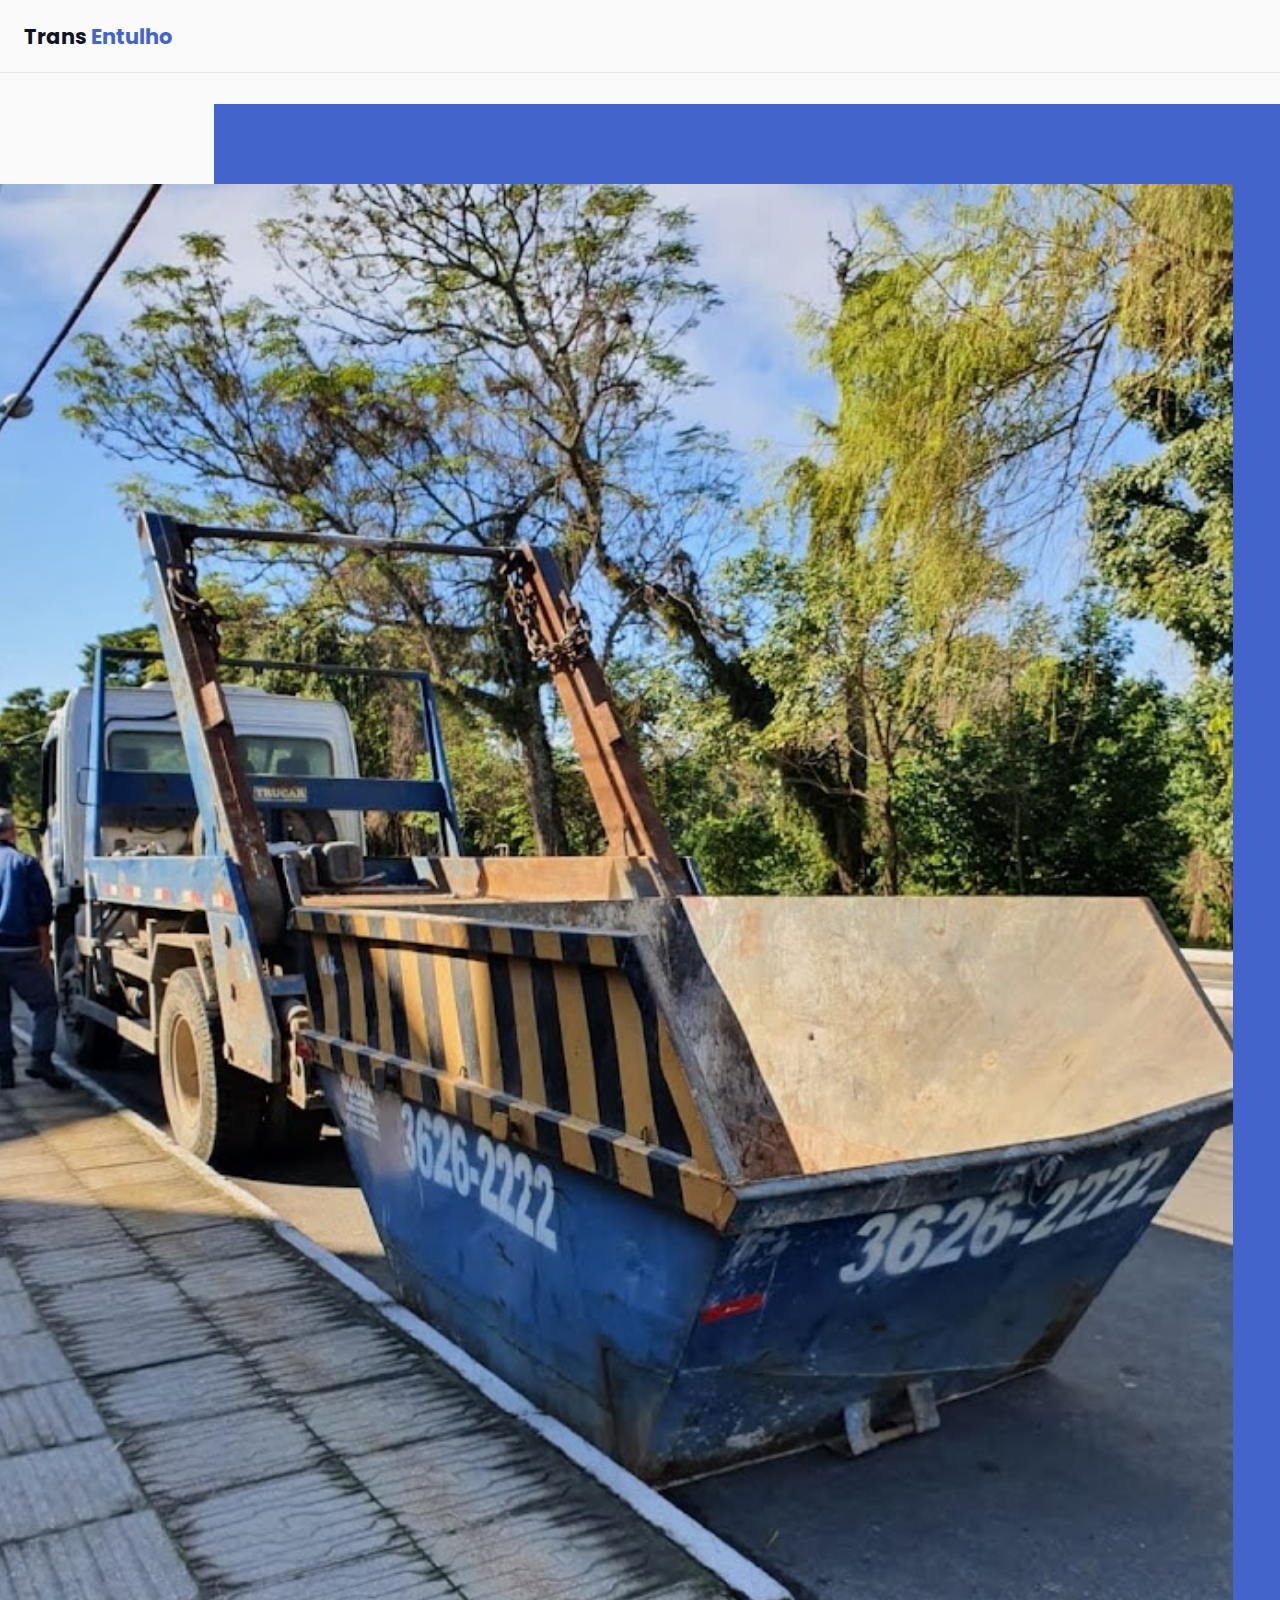
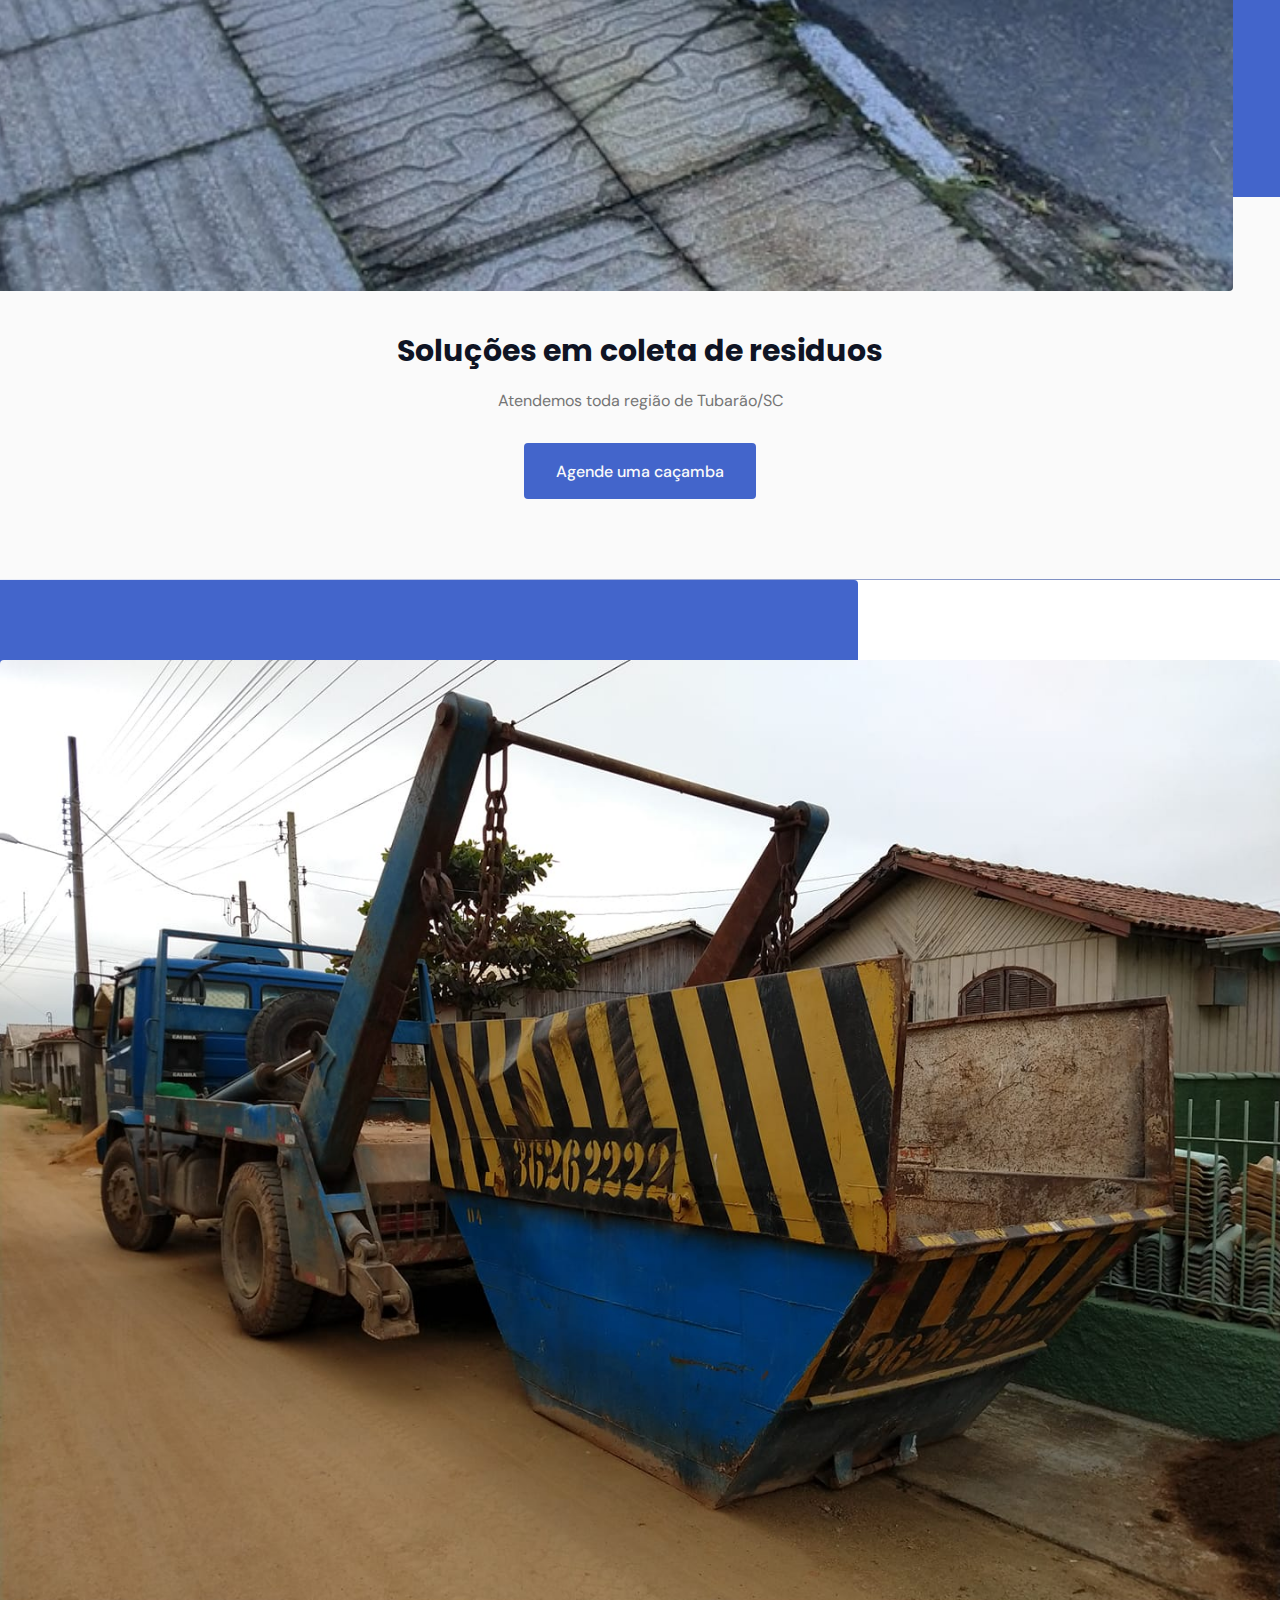
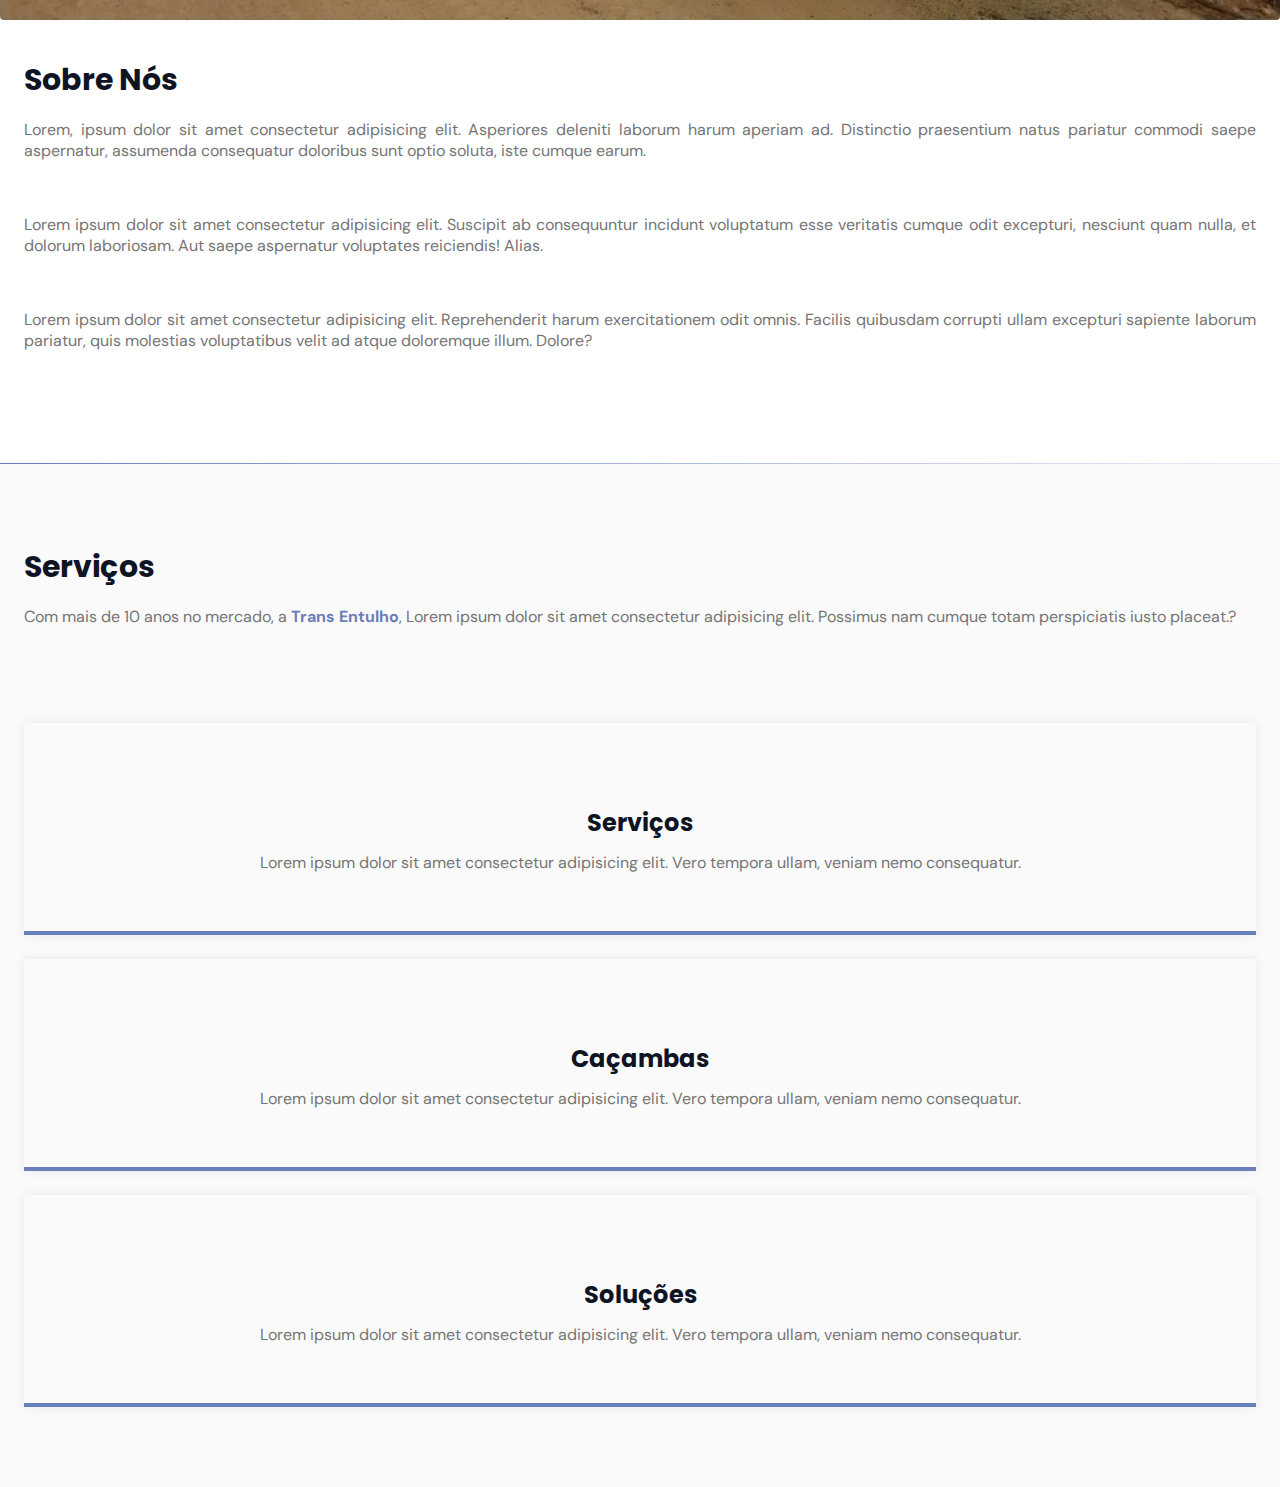
==== index.html @ 6f6e8dfa "Add files via upload" ====
<!DOCTYPE html>
<html lang="pt_BR">
  <head>
    <meta charset="UTF-8" />
    <meta name="viewport" content="width=device-width, initial-scale=1.0" />
    <title>Trans Entulho - Coleta de Residuos</title>

    <!--ICONES-->
    <link rel="stylesheet" href="assets/fonts/style.css" />
    <!--Styles-->
    <link rel="stylesheet" href="style.css" />

    <!--Fonts-->
    <link rel="preconnect" href="https://fonts.googleapis.com" />
    <link rel="preconnect" href="https://fonts.gstatic.com" crossorigin />
    <link
      href="https://fonts.googleapis.com/css2?family=DM+Sans:wght@400;500;700&family=Poppins:wght@400;500;700&display=swap"
      rel="stylesheet"
    />
  </head>
  <body>
    <header id="header">
      <!--Menu inicio-->
      <nav class="container">
        <a class="logo" href="#">Trans <span>Entulho</span></a>
        <div class="menu">
          <ul class="grid">
            <li><a class="title" href="#home">Início</a></li>
            <li><a class="title" href="#about">Sobre</a></li>
            <li><a class="title" href="#services">Serviços</a></li>
            <li><a class="title" href="#testimonials">Depoimentos</a></li>
            <li><a class="title" href="#contact">Contato</a></li>
          </ul>
        </div>
        <!-- /Menu -->
        <div class="toggle icon-menu"></div>
        <div class="toggle icon-close"></div>
      </nav>
    </header>

    <main>
      <section class="section" id="home">
        <div class="container grid">
          <div class="image">
            <img
              src="trans-entulho.jpg"
              alt="Caminhão com caçamba de entulho - 48-3626-2222"
            />
          </div>
          <div class="text">
            <h2 class="title">Soluções em coleta de residuos</h2>
            <p>Atendemos toda região de Tubarão/SC</p>
            <a class="button" href="#">Agende uma caçamba</a>
          </div>
        </div>
      </section>

      <div class="divider-1"></div>

      <section class="section" id="about">
        <div class="container grid">
          <div class="image">
            <img src="sobre-nos.jpg" alt="Caminhão da empresa trans-entulho" />
          </div>
          <div class="text">
            <h2 class="title">Sobre Nós</h2>
            <p>
              Lorem, ipsum dolor sit amet consectetur adipisicing elit.
              Asperiores deleniti laborum harum aperiam ad. Distinctio
              praesentium natus pariatur commodi saepe aspernatur, assumenda
              consequatur doloribus sunt optio soluta, iste cumque earum.
            </p>
            <br />
            <p>
              Lorem ipsum dolor sit amet consectetur adipisicing elit. Suscipit
              ab consequuntur incidunt voluptatum esse veritatis cumque odit
              excepturi, nesciunt quam nulla, et dolorum laboriosam. Aut saepe
              aspernatur voluptates reiciendis! Alias.
            </p>
            <br />
            <p>
              Lorem ipsum dolor sit amet consectetur adipisicing elit.
              Reprehenderit harum exercitationem odit omnis. Facilis quibusdam
              corrupti ullam excepturi sapiente laborum pariatur, quis molestias
              voluptatibus velit ad atque doloremque illum. Dolore?
            </p>
          </div>
        </div>
      </section>

      <div class="divider-2"></div>

      <section class="section" id="services">
        <div class="container grid">
          <header>
            <h2 class="title">Serviços</h2>
            <p>
              Com mais de 10 anos no mercado, a <strong>Trans Entulho</strong>,
              Lorem ipsum dolor sit amet consectetur adipisicing elit. Possimus
              nam cumque totam perspiciatis iusto placeat.?
            </p>
          </header>
          <div class="cards grid">
            <div class="card">
              <i class="icon-recycle"></i>
              <h3 class="title">Serviços</h3>
              <p>
                Lorem ipsum dolor sit amet consectetur adipisicing elit. Vero
                tempora ullam, veniam nemo consequatur.
              </p>
            </div>
            <div class="card">
              <i class="icon-Bucket"></i>
              <h3 class="title">Caçambas</h3>
              <p>
                Lorem ipsum dolor sit amet consectetur adipisicing elit. Vero
                tempora ullam, veniam nemo consequatur.
              </p>
            </div>
            <div class="card">
              <i class="icon-Dump_x5F_truck_1"></i>
              <h3 class="title">Soluções</h3>
              <p>
                Lorem ipsum dolor sit amet consectetur adipisicing elit. Vero
                tempora ullam, veniam nemo consequatur.
              </p>
            </div>
          </div>
        </div>
      </section>
    </main>
    <script src="main.js"></script>
  </body>
</html>
---- style.css ----
/* RESET *************************************************/
* {
  margin: 0;
  padding: 0;
  box-sizing: border-box;
}

a {
  text-decoration: none;
}

img {
  width: 100%;
  height: auto;
}

ul {
  list-style-type: none;
}

/* Variables *************************************************/
:root {
  --hue: 225;
  /*HSL color mode */
  --base-color: hsl(var(--hue) 36% 57%);
  --base-color-second: hsl(var(--hue) 65% 70%);
  --base-color-alt: hsl(var(--hue) 57% 53%);
  --title-color: hsl(var(--hue) 41% 10%);
  --text-color: hsl(0 0% 46%);
  --text-color-light: hsl(0 0% 98%);
  --body-color: hsl(0 0% 98%);

  --header-height: 4.5rem;
}

/* BASE *************************************************/
html {
  scroll-behavior: smooth;
}

body {
  font: 400 1rem 'DM Sans', sans-serif;
  color: var(--text-color);
  background: var(--body-color);
  -webkit-font-smoothing: antialiased;
}

.title {
  font: 700 1.875rem 'Poppins', sans-serif;
  color: var(--title-color);
  -webkit-font-smoothing: antialiased;
}

.button {
  background-color: var(--base-color-alt);
  color: var(--text-color-light);
  height: 3.5rem;
  display: inline-flex;
  align-items: center;
  padding: 0 2rem;
  border-radius: 0.25rem;
  font: 500 1rem 'Dm Sans', sans-serif;
  transition: background 0.3s;
}

.button:hover {
  background: var(--base-color-second);
}

.divider-1 {
  height: 1px;
  background: linear-gradient(
    270deg,
    hsla(var(--hue), 36%, 57%, 1),
    hsla(var(--hue), 65%, 88%, 0.34)
  );
}

.divider-2 {
  height: 1px;
  background: linear-gradient(
    270deg,
    hsla(var(--hue), 65%, 88%, 0.34),
    hsla(var(--hue), 36%, 57%, 1)
  );
}

/* LAYOUT *************************************************/
#header {
  border-bottom: 1px solid #e4e4e4;
  margin-bottom: 2rem;
  display: flex;
  width: 100%;
  position: fixed;
  z-index: 100;
  background-color: var(--body-color);
  top: 0;
  left: 0;
}

#header.scroll {
  box-shadow: 0px 0px 12px 0 rgba(0, 0, 0, 1);
}
main {
  margin-top: calc(var(--header-height) + 2rem);
}

/* LOGO *************************************************/

.logo {
  font: 700 1.875rem 'Poppins', sans-serif;
  font-size: 1.31rem;
  color: var(--title-color);
}

.logo span {
  color: var(--base-color-alt);
}
/* NAVIGATION *************************************************/

nav {
  height: var(--header-height);
  display: flex;
  justify-content: space-between;
  align-items: center;
  width: 100%;
}

nav ul li {
  text-align: center;
}

nav ul li a {
  transition: color 0.2s;
  position: relative;
}
nav ul li a:hover {
  color: var(--base-color);
}

nav ul li a::after {
  content: '';
  width: 0%;
  height: 2px;
  background: var(--base-color);
  position: absolute;
  left: 0;
  bottom: -1.5rem;
  transition: width 0.2s;
}

nav ul li a:hover::after {
  width: 100%;
}

nav .menu {
  opacity: 0;
  visibility: hidden;
  top: -20rem;
  transition: 0.2s;
}

nav .menu ul {
  display: none;
}

/** Mostrar Menu */

nav.show .menu {
  opacity: 1;
  visibility: visible;
  background: var(--body-color);
  height: 100vh;
  width: 100vw;
  position: fixed;
  top: 0;
  left: 0;
  display: grid;
  place-content: center;
}

nav.show .menu ul {
  display: grid;
}

nav.show ul.grid {
  gap: 4rem;
}

/** Toggle Menu **/
.toggle {
  color: var(--base-color);
  font-size: 1.5rem;
  cursor: pointer;
}

nav .icon-close {
  visibility: hidden;
  opacity: 0;

  position: absolute;
  right: 1.5rem;
  transition: 0.2s;
  top: -1.5rem;
}

nav.show div.icon-close {
  visibility: visible;
  opacity: 1;
  top: 1.5rem;
}

/*** /Mostrar Menu ***/

/*********************************************/
.container {
  margin-left: 1.5rem;
  margin-right: 1.5rem;
}

.grid {
  display: grid;
  gap: 2rem;
}

.section {
  padding: 5rem 0;
}

.section .title {
  margin-bottom: 1rem;
}

.section header {
  margin-bottom: 4rem;
}

.section header strong {
  color: var(--base-color);
}

/************HOME******************/
#home {
  overflow: hidden;
}

#home .container {
  margin: 0;
}

#home .image {
  position: relative;
}

#home .image::before {
  content: '';
  background: var(--base-color-alt);
  position: absolute;
  height: 100%;
  width: 100%;
  top: -05.8%; /* dando bem diferente do que o modelo */
  left: 16.7%;
  z-index: 0;
}

#home .image img {
  position: relative;
  right: 2.93rem;
}

#home .image img,
#home .image::before {
  border-radius: 0.25rem;
}

#home .text {
  margin-left: 1.5rem;
  margin-right: 1.5rem;
  text-align: center;
}

#home .text h1 {
  margin-bottom: 1rem;
}

#home .text p {
  margin-bottom: 2rem;
}

/********ABOUT ***********************/
#about {
  overflow: hidden;
  background: white;
}

#about .container {
  margin: 0;
}

#about .image {
  position: relative;
}

#about .image::before {
  content: '';
  background: var(--base-color-alt);
  position: absolute;
  height: 100%;
  width: 100%;
  top: -08.3%; /* dando bem diferente do que o modelo */
  left: -33%;
  z-index: 0;
}

#about .image img {
  position: relative;
}

#about .image img,
#about .image::before {
  border-radius: 0.25rem;
}

#about .text {
  margin-left: 1.5rem;
  margin-right: 1.5rem;
  text-align: justify;
}

#about .text h1 {
  margin-bottom: 1rem;
}

#about .text p {
  margin-bottom: 2rem;
}

/********   Services ***********************/

.cards.grid {
  gap: 1.5rem;
}

.card {
  padding: 3.625rem 2rem;
  box-shadow: 0px 0px 12px rgba(0, 0, 0, 0.08);
  border-bottom: 0.25rem solid var(--base-color);
  border-radius: 0.25rem 0.25rem 0 0;
  text-align: center;
}

.card i {
  display: block;
  margin-bottom: 1.5rem;
  font-size: 5rem;
  color: var(--base-color);
}

.card .title {
  font-size: 1.5rem;
  margin-bottom: 0.75rem;
}
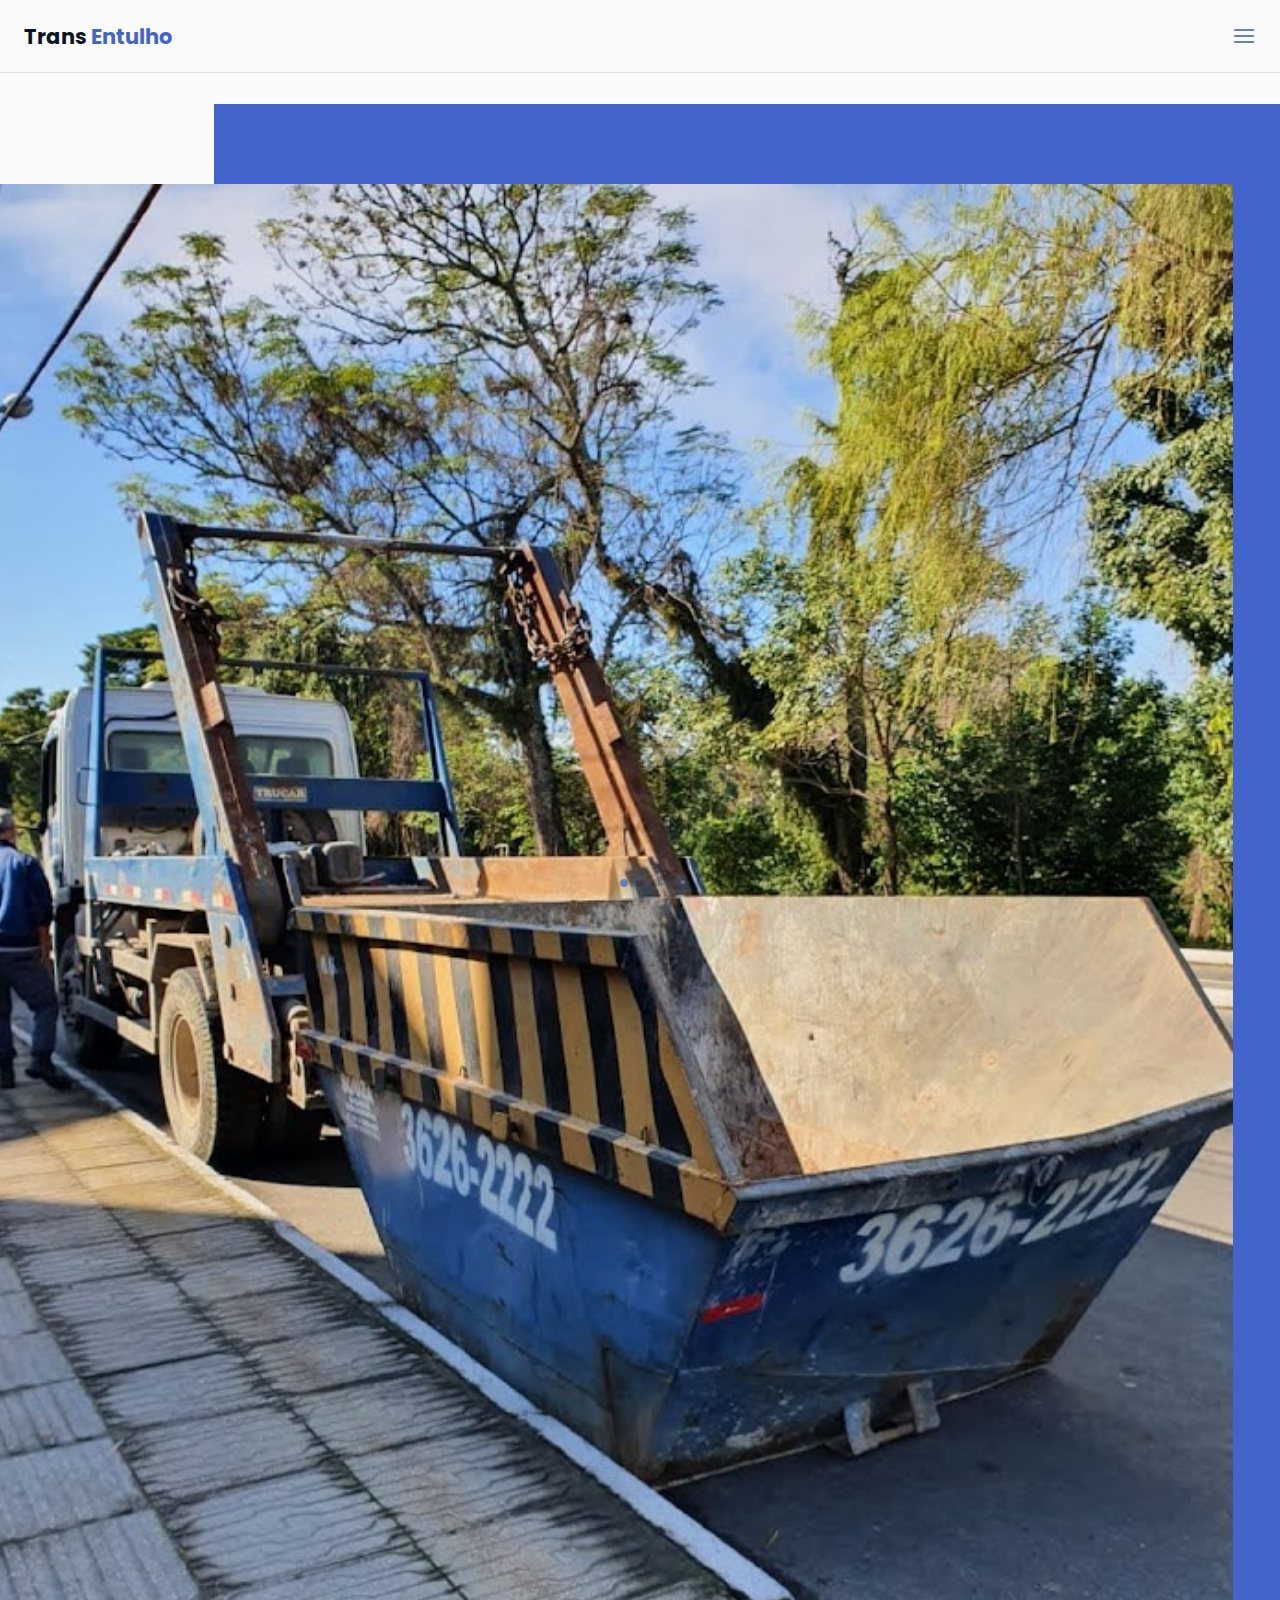
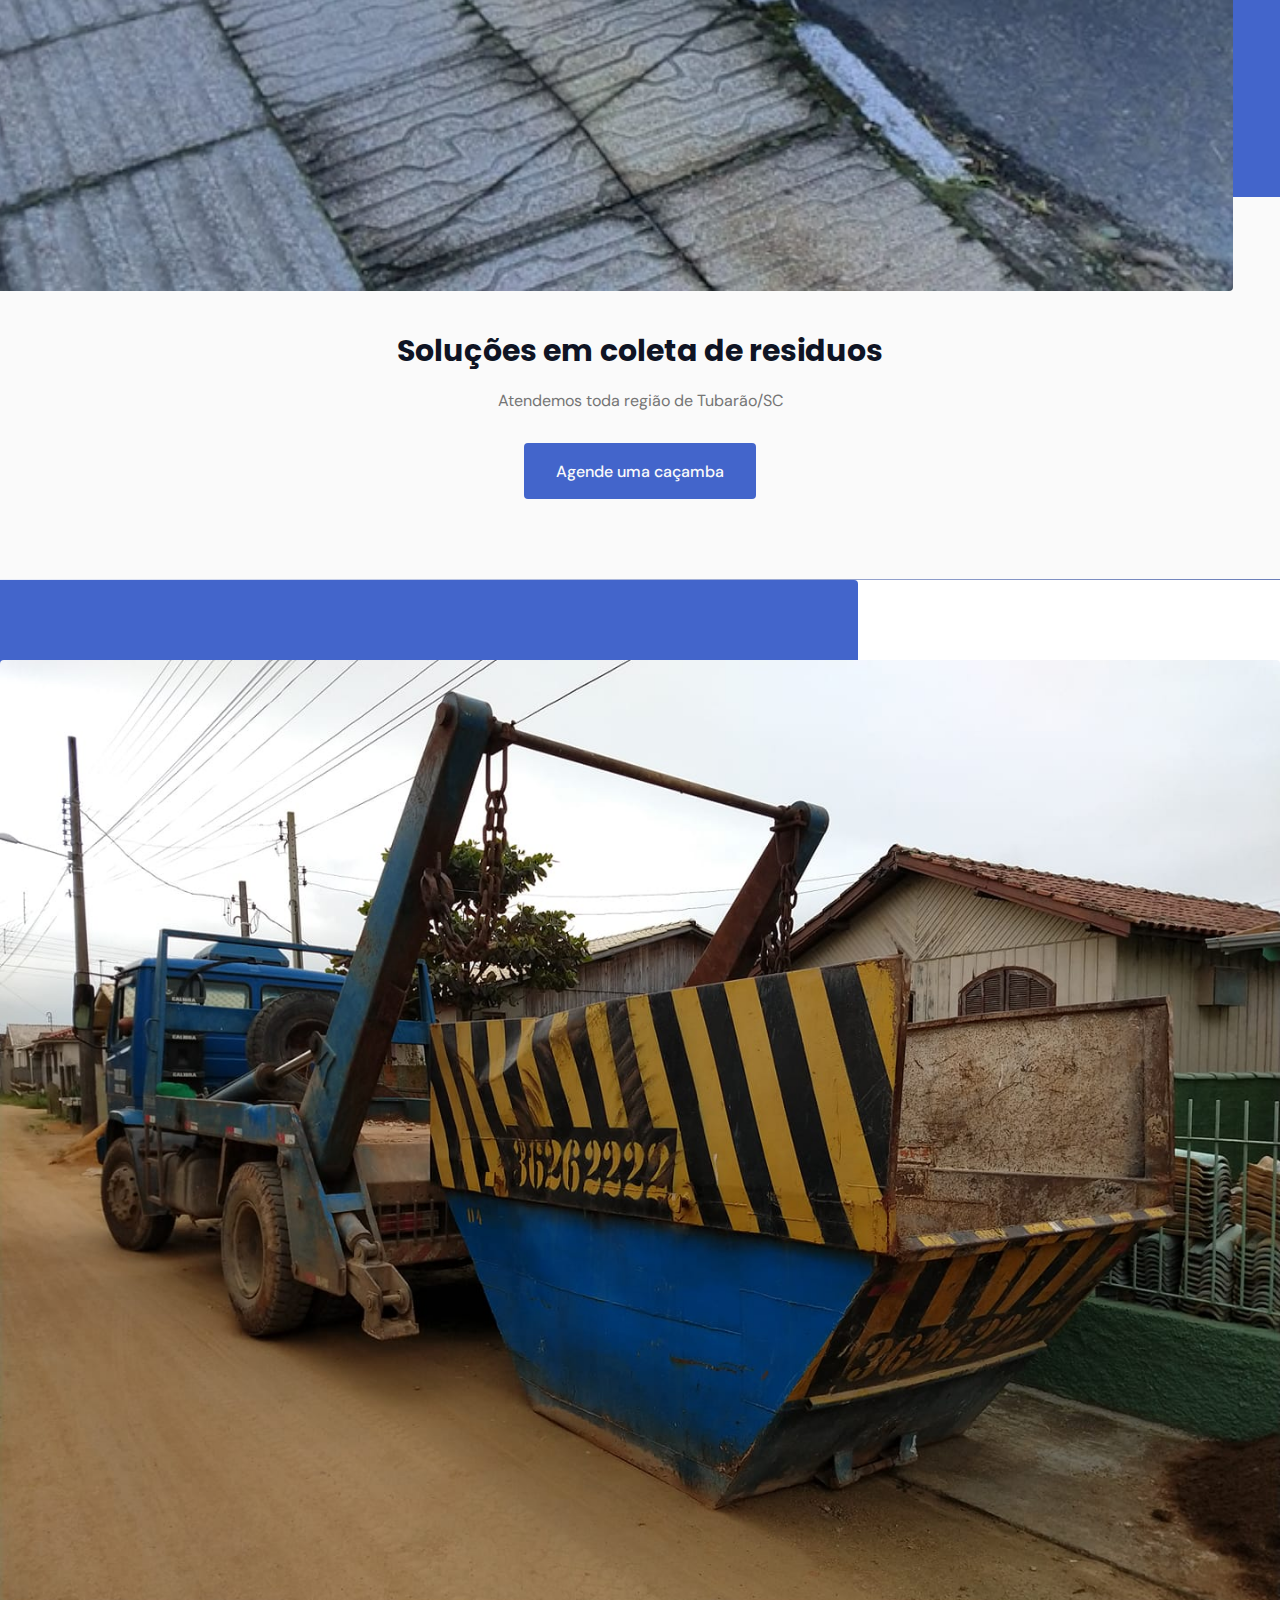
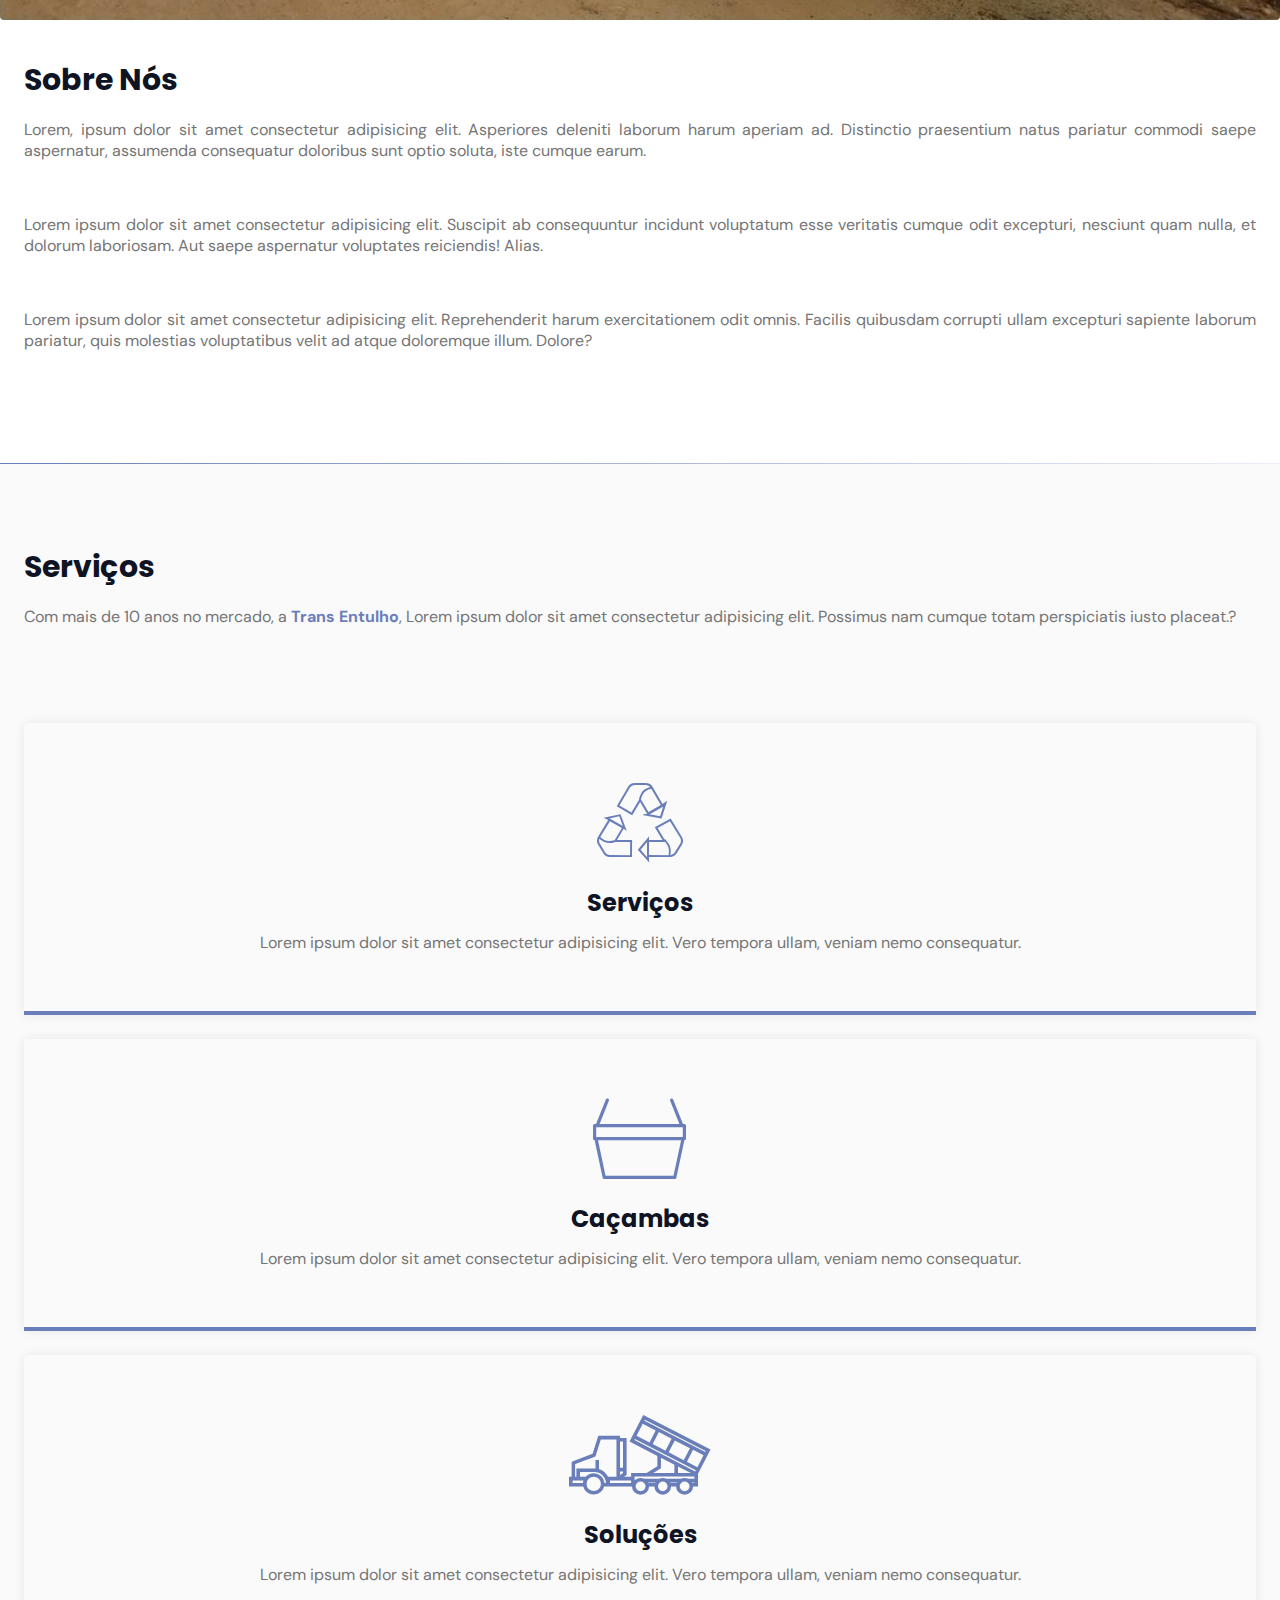
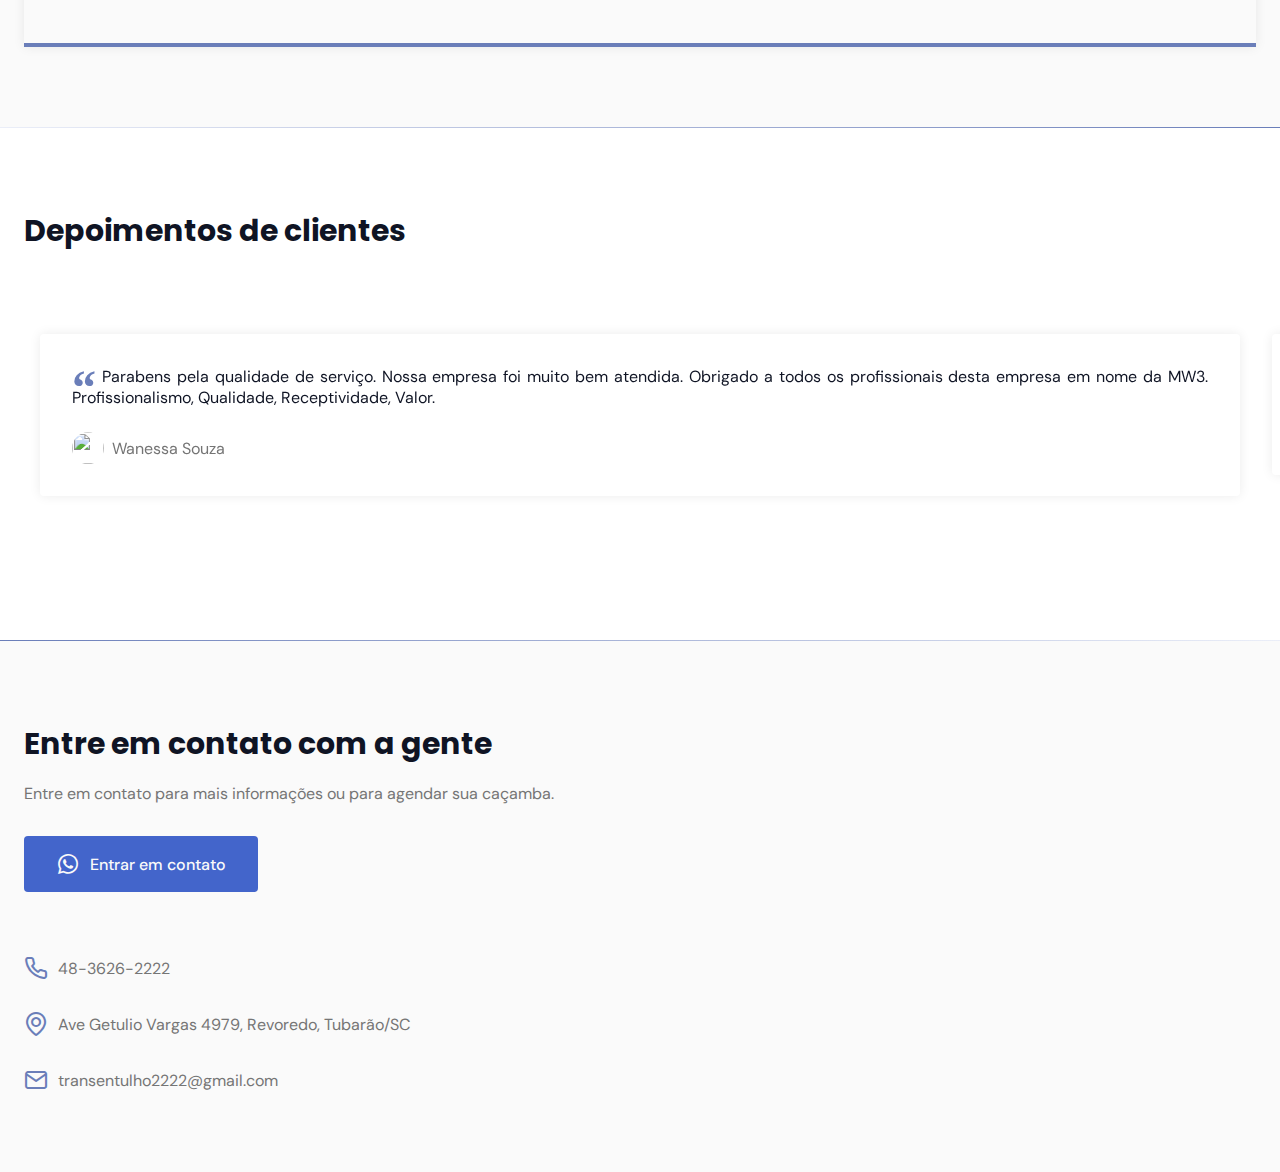
==== commit 631a1084: "Add files via upload" ====
--- a/index.html
+++ b/index.html
@@ -5,6 +5,11 @@
     <meta name="viewport" content="width=device-width, initial-scale=1.0" />
     <title>Trans Entulho - Coleta de Residuos</title>
 
+    <!--Swiper JS-->
+    <link
+      rel="stylesheet"
+      href="https://unpkg.com/swiper/swiper-bundle.min.css"
+    />
     <!--ICONES-->
     <link rel="stylesheet" href="assets/fonts/style.css" />
     <!--Styles-->
@@ -39,6 +44,8 @@
     </header>
 
     <main>
+      <!-- home -->
+
       <section class="section" id="home">
         <div class="container grid">
           <div class="image">
@@ -50,12 +57,19 @@
           <div class="text">
             <h2 class="title">Soluções em coleta de residuos</h2>
             <p>Atendemos toda região de Tubarão/SC</p>
-            <a class="button" href="#">Agende uma caçamba</a>
+            <a
+              class="button"
+              href="https://api.whatsapp.com/send?phone=+554836262222&text=Ola! Gostaria de mais informações sobre as caçambas de entulho"
+              target="_blank"
+              >Agende uma caçamba</a
+            >
           </div>
         </div>
       </section>
 
       <div class="divider-1"></div>
+
+      <!-- About -->
 
       <section class="section" id="about">
         <div class="container grid">
@@ -89,6 +103,8 @@
       </section>
 
       <div class="divider-2"></div>
+
+      <!-- Services -->
 
       <section class="section" id="services">
         <div class="container grid">
@@ -128,7 +144,115 @@
           </div>
         </div>
       </section>
+
+      <div class="divider-1"></div>
+
+      <!-- Testimonials -->
+
+      <section class="section" id="testimonials">
+        <div class="container">
+          <header>
+            <h2 class="title">Depoimentos de clientes</h2>
+          </header>
+
+          <div class="testimonials swiper-container">
+            <div class="swiper-wrapper">
+              <div class="testimonial swiper-slide">
+                <blockquote>
+                  <p>
+                    <span>&ldquo;</span>Parabens pela qualidade de serviço.
+                    Nossa empresa foi muito bem atendida. Obrigado a todos os
+                    profissionais desta empresa em nome da MW3.
+                    Profissionalismo, Qualidade, Receptividade, Valor.
+                  </p>
+
+                  <cite>
+                    <img
+                      src="https://randomuser.me/api/portraits/women/3.jpg"
+                      alt=""
+                    />
+                    Wanessa Souza
+                  </cite>
+                </blockquote>
+              </div>
+
+              <div class="testimonial swiper-slide">
+                <blockquote>
+                  <p>
+                    <span>&ldquo;</span>Serviço de boa qualidade. São bem
+                    prestativos. Vale a pena!
+                  </p>
+
+                  <cite>
+                    <img
+                      src="https://randomuser.me/api/portraits/men/20.jpg"
+                      alt=""
+                    />
+                    João Salvador
+                  </cite>
+                </blockquote>
+              </div>
+
+              <div class="testimonial swiper-slide">
+                <blockquote>
+                  <p>
+                    <span>&ldquo;</span>Ótimo atendimento e responsabilidade
+                    ambiental!
+                  </p>
+
+                  <cite>
+                    <img
+                      src="https://randomuser.me/api/portraits/men/93.jpg"
+                      alt=""
+                    />
+                    Eduardo Esteves
+                  </cite>
+                </blockquote>
+              </div>
+            </div>
+            <!-- If we need pagination -->
+            <div class="swiper-pagination"></div>
+          </div>
+        </div>
+      </section>
+
+      <div class="divider-2"></div>
+
+      <!-- Contact -->
+
+      <section class="section" id="contact">
+        <div class="container grid">
+          <div class="text">
+            <h2 class="title">Entre em contato com a gente</h2>
+            <p>
+              Entre em contato para mais informações ou para agendar sua
+              caçamba.
+            </p>
+            <a
+              class="button"
+              href="https://api.whatsapp.com/send?phone=+554836262222&text=Ola! Gostaria de mais informações sobre as caçambas de entulho"
+              target="_blank"
+              ><i class="icon-whatsapp"></i>Entrar em contato</a
+            >
+          </div>
+
+          <div class="links">
+            <ul class="grid">
+              <li><i class="icon-phone"></i>48-3626-2222</li>
+              <li>
+                <i class="icon-map-pin"></i>Ave Getulio Vargas 4979, Revoredo,
+                Tubarão/SC
+              </li>
+              <li><i class="icon-mail"></i>transentulho2222@gmail.com</li>
+            </ul>
+          </div>
+        </div>
+      </section>
     </main>
+    <!-- SWIPER JS SCRIPT-->
+    <script src="https://unpkg.com/swiper/swiper-bundle.min.js"></script>
+    <!-- Scroll Reveal -->
+    <script src="https://unpkg.com/scrollreveal"></script>
     <script src="main.js"></script>
   </body>
 </html>
--- a/assets/fonts/style.css
+++ b/assets/fonts/style.css
@@ -0,0 +1,63 @@
+@font-face {
+  font-family: 'icomoon';
+  src:  url('fonts/icomoon.eot?mu8srt');
+  src:  url('fonts/icomoon.eot?mu8srt#iefix') format('embedded-opentype'),
+    url('fonts/icomoon.ttf?mu8srt') format('truetype'),
+    url('fonts/icomoon.woff?mu8srt') format('woff'),
+    url('fonts/icomoon.svg?mu8srt#icomoon') format('svg');
+  font-weight: normal;
+  font-style: normal;
+  font-display: block;
+}
+
+[class^="icon-"], [class*=" icon-"] {
+  /* use !important to prevent issues with browser extensions that change fonts */
+  font-family: 'icomoon' !important;
+  speak: never;
+  font-style: normal;
+  font-weight: normal;
+  font-variant: normal;
+  text-transform: none;
+  line-height: 1;
+
+  /* Better Font Rendering =========== */
+  -webkit-font-smoothing: antialiased;
+  -moz-osx-font-smoothing: grayscale;
+}
+
+.icon-phone:before {
+  content: "\e900";
+}
+.icon-Bucket:before {
+  content: "\e901";
+}
+.icon-close:before {
+  content: "\e902";
+}
+.icon-Dump_x5F_truck_1:before {
+  content: "\e903";
+}
+.icon-facebook:before {
+  content: "\e904";
+}
+.icon-instagram:before {
+  content: "\e905";
+}
+.icon-mail:before {
+  content: "\e906";
+}
+.icon-map-pin:before {
+  content: "\e907";
+}
+.icon-menu:before {
+  content: "\e908";
+}
+.icon-recycle:before {
+  content: "\e909";
+}
+.icon-whatsapp:before {
+  content: "\e90a";
+}
+.icon-youtube:before {
+  content: "\e90b";
+}
--- a/style.css
+++ b/style.css
@@ -360,3 +360,91 @@
   font-size: 1.5rem;
   margin-bottom: 0.75rem;
 }
+
+/******** Testimonials ****************/
+
+#testimonials {
+  background: white;
+}
+
+#testimonials .container {
+  margin: left 0;
+  margin: right 0;
+}
+
+#testimonials header {
+  margin-bottom: 0;
+}
+#testimonials blockquote {
+  padding: 2rem;
+  box-shadow: 0px 0px 12px rgba(0, 0, 0, 0.08);
+  border-radius: 0.25rem;
+}
+
+#testimonials blockquote p {
+  position: relative;
+  text-indent: 1.875rem;
+  margin-bottom: 1.5rem;
+  color: var(--title-color);
+  text-align: justify;
+}
+#testimonials blockquote p span {
+  font: 700 3rem serif;
+  color: var(--base-color);
+  position: absolute;
+  top: -0.375rem;
+  left: -1.875rem;
+  color: var(--base-color);
+}
+
+#testimonials cite {
+  display: flex;
+  align-items: center;
+  font-style: normal;
+}
+#testimonials cite img {
+  width: 2rem;
+  height: 2rem;
+  object-fit: cover;
+  clip-path: circle();
+  margin-right: 0.5rem;
+}
+
+/***** SWIPER ********/
+
+.swiper-slide {
+  height: auto;
+  padding: 4rem 1rem;
+}
+
+.swiper-pagination-bullet-active {
+  background: var(--base-color);
+}
+
+/******** Contato **************/
+#contact .grid {
+  gap: 4rem;
+}
+
+#contact .text p {
+  margin-bottom: 2rem;
+}
+
+#contact .button i,
+#contact ul li i {
+  font-size: 1.5rem;
+  margin-right: 0.625rem;
+}
+
+#contact ul.grid {
+  gap: 2rem;
+}
+
+#contact ul li {
+  display: flex;
+  align-items: center;
+}
+
+#contact ul li i {
+  color: var(--base-color);
+}
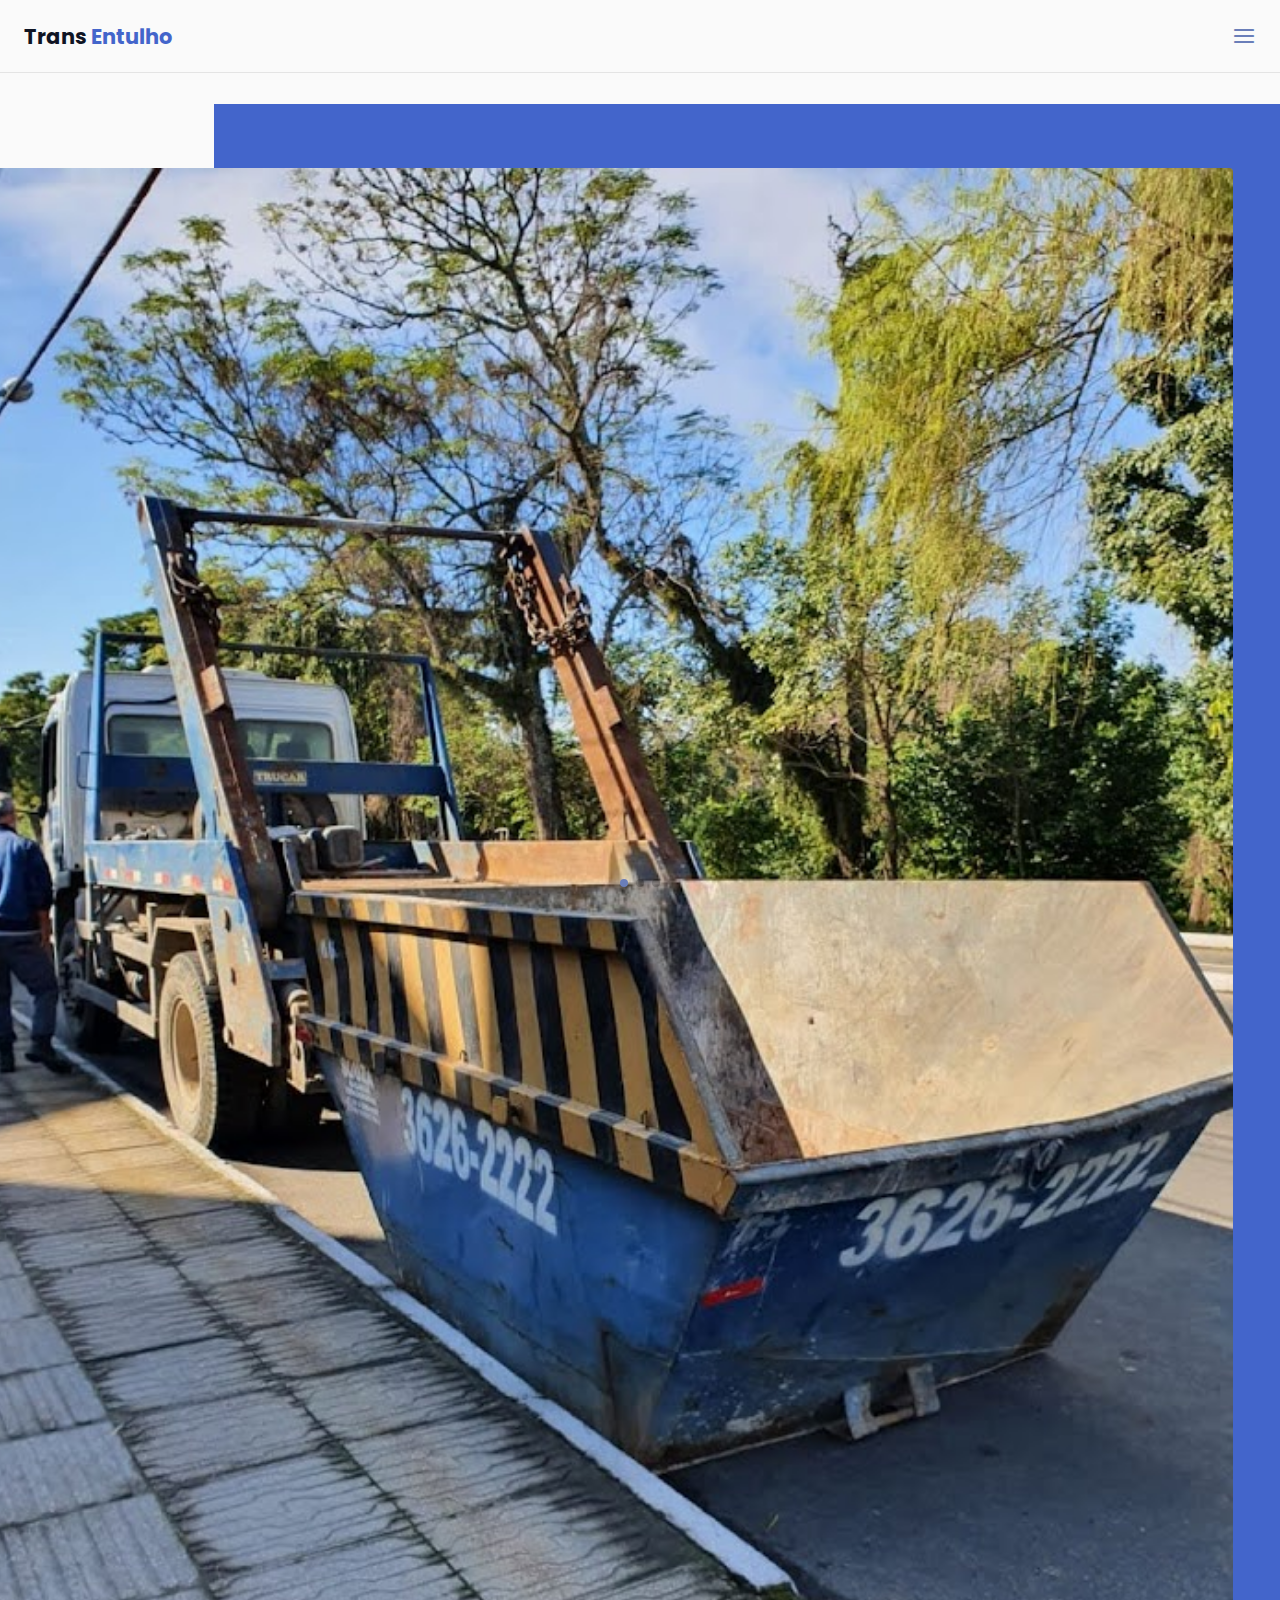
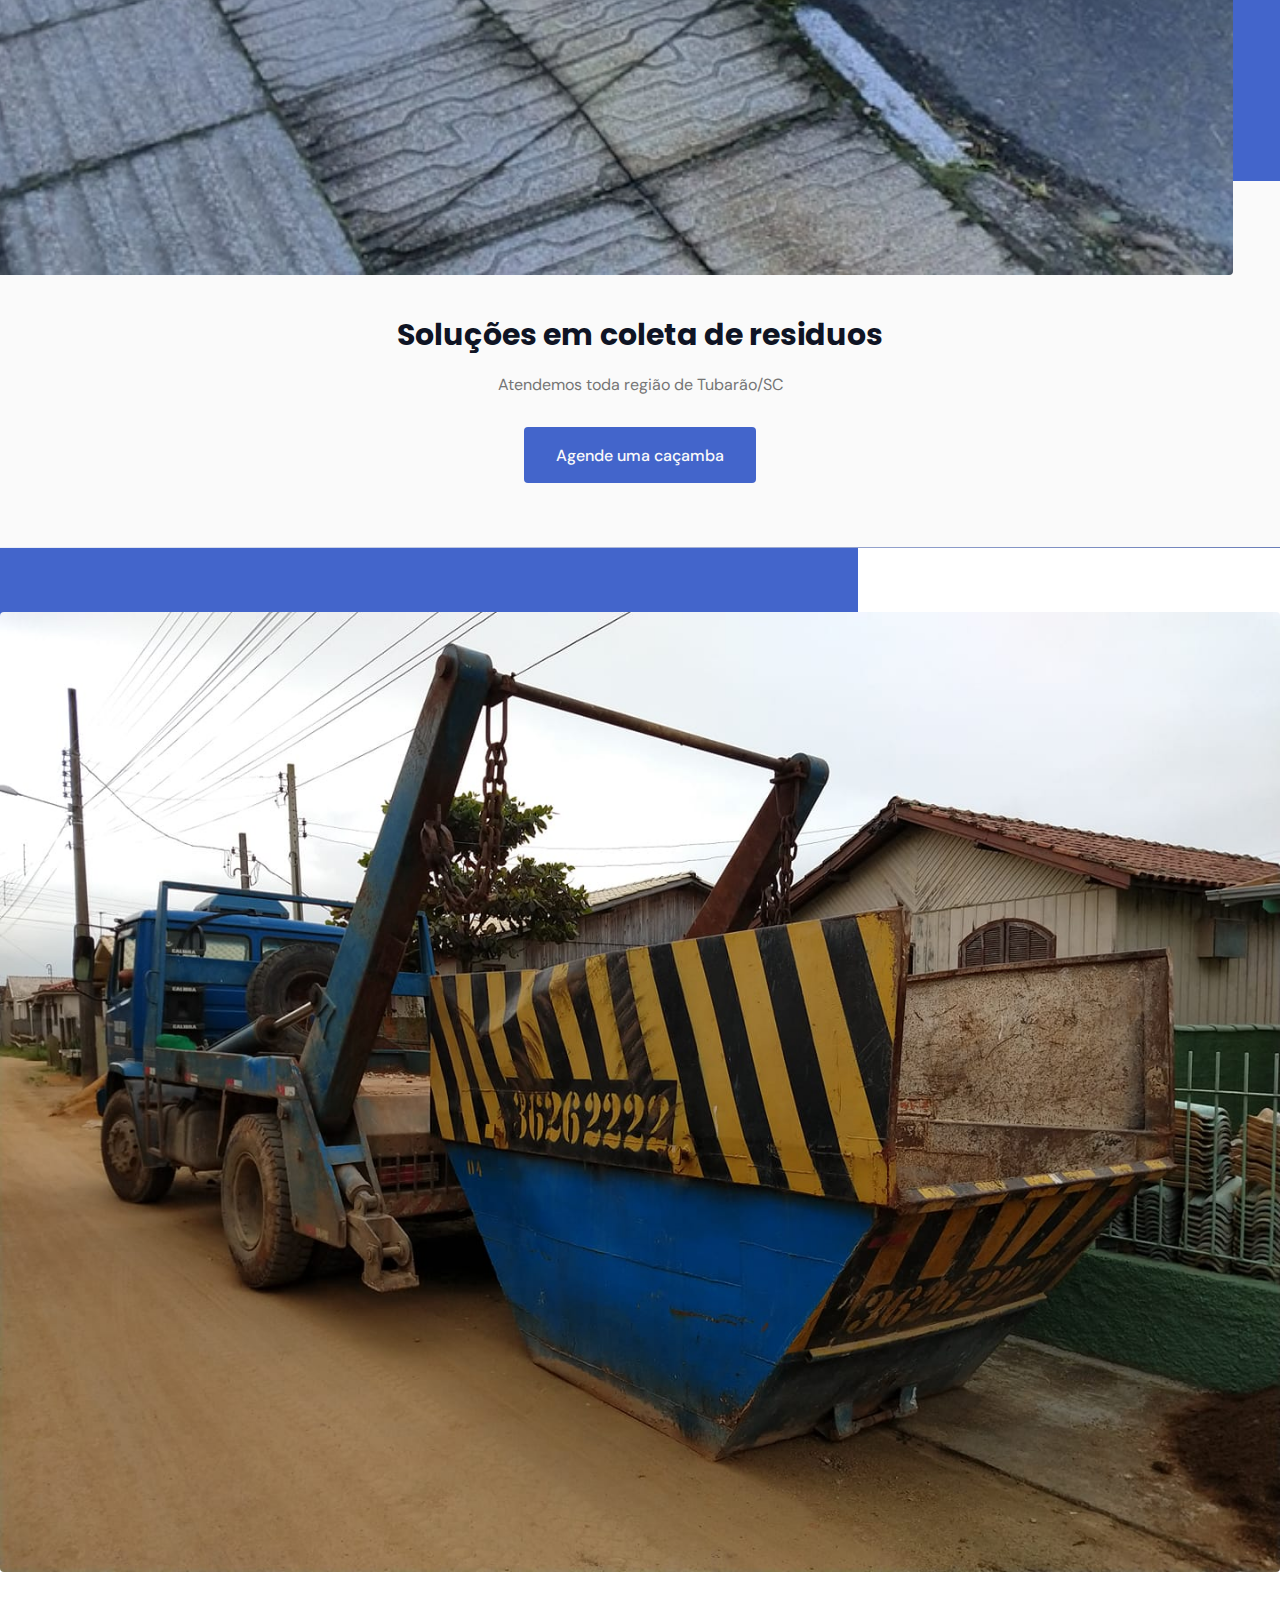
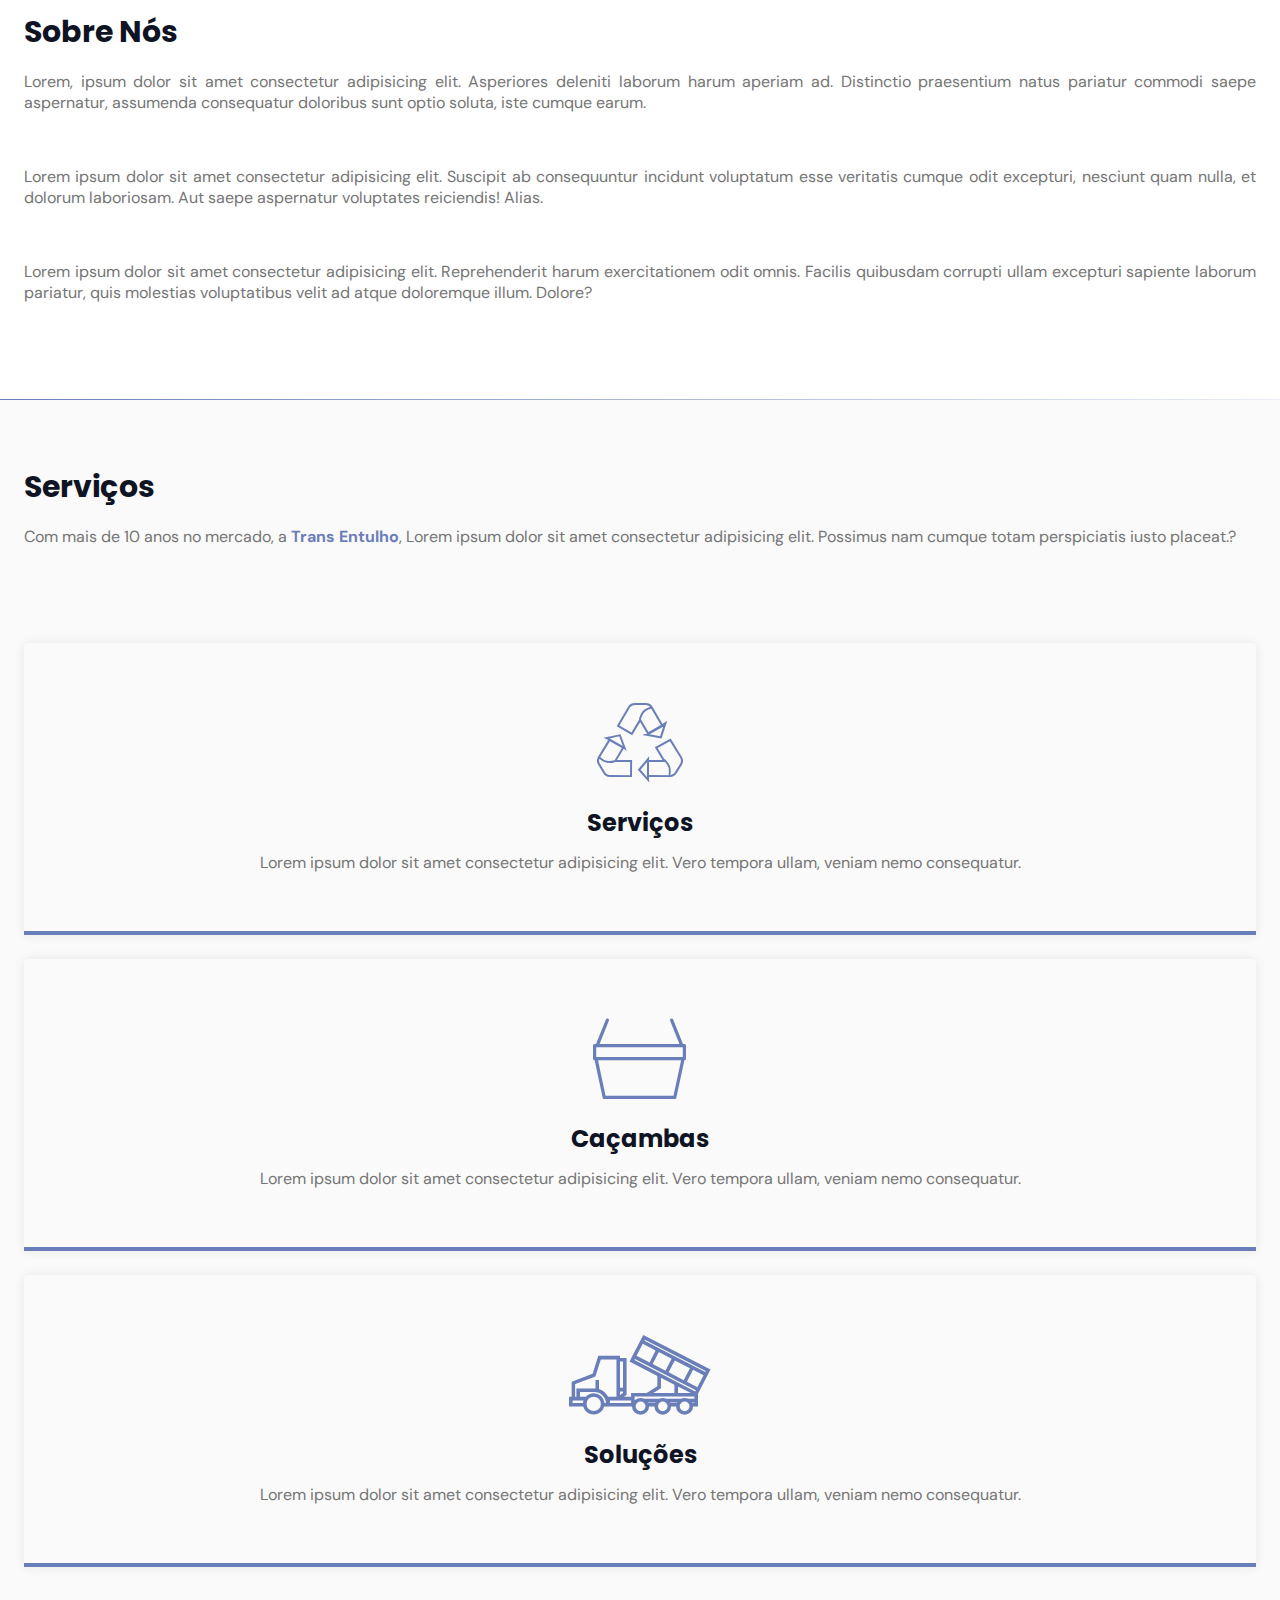
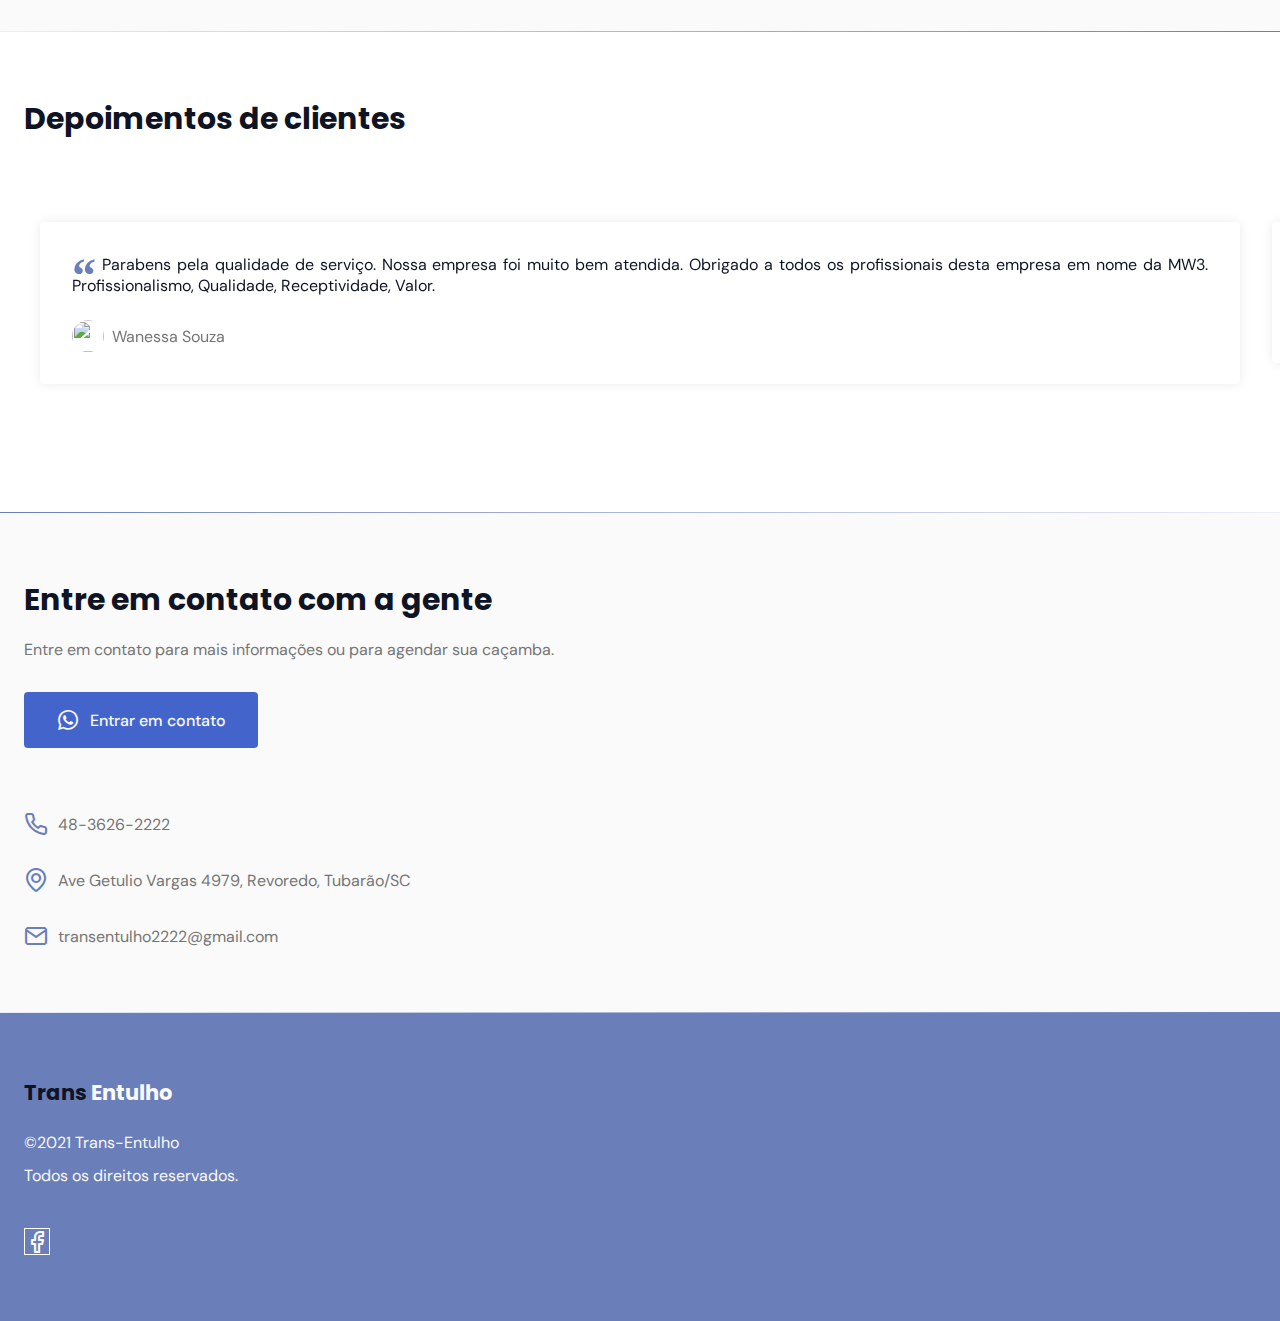
==== commit 31e9aa89: "Add files via upload" ====
--- a/index.html
+++ b/index.html
@@ -248,7 +248,28 @@
           </div>
         </div>
       </section>
+
+      <div class="divider-1"></div>
     </main>
+
+    <footer class="section">
+      <div class="container grid">
+        <div class="brand">
+          <a class="logo logo-alt" href="#home">Trans <span>Entulho</span></a>
+          <p>©2021 Trans-Entulho</p>
+          <p>Todos os direitos reservados.</p>
+        </div>
+        <div class="social">
+          <a
+            href="https://www.facebook.com/transentulho36262222/"
+            target="_blank"
+            ><i class="icon-facebook"></i
+          ></a>
+        </div>
+      </div>
+    </footer>
+
+    <a href="#home" class="back-to-top"><i class="icon-arrow-up"></i></a>
     <!-- SWIPER JS SCRIPT-->
     <script src="https://unpkg.com/swiper/swiper-bundle.min.js"></script>
     <!-- Scroll Reveal -->
--- a/assets/fonts/style.css
+++ b/assets/fonts/style.css
@@ -1,10 +1,10 @@
 @font-face {
   font-family: 'icomoon';
-  src:  url('fonts/icomoon.eot?mu8srt');
-  src:  url('fonts/icomoon.eot?mu8srt#iefix') format('embedded-opentype'),
-    url('fonts/icomoon.ttf?mu8srt') format('truetype'),
-    url('fonts/icomoon.woff?mu8srt') format('woff'),
-    url('fonts/icomoon.svg?mu8srt#icomoon') format('svg');
+  src:  url('fonts/icomoon.eot?5krpqj');
+  src:  url('fonts/icomoon.eot?5krpqj#iefix') format('embedded-opentype'),
+    url('fonts/icomoon.ttf?5krpqj') format('truetype'),
+    url('fonts/icomoon.woff?5krpqj') format('woff'),
+    url('fonts/icomoon.svg?5krpqj#icomoon') format('svg');
   font-weight: normal;
   font-style: normal;
   font-display: block;
@@ -25,6 +25,9 @@
   -moz-osx-font-smoothing: grayscale;
 }
 
+.icon-arrow-up:before {
+  content: "\e90c";
+}
 .icon-phone:before {
   content: "\e900";
 }
--- a/style.css
+++ b/style.css
@@ -116,6 +116,10 @@
 .logo span {
   color: var(--base-color-alt);
 }
+
+.logo-alt span {
+  color: var(--body-color);
+}
 /* NAVIGATION *************************************************/
 
 nav {
@@ -224,7 +228,7 @@
 }
 
 .section {
-  padding: 5rem 0;
+  padding: 4rem 0;
 }
 
 .section .title {
@@ -448,3 +452,68 @@
 #contact ul li i {
   color: var(--base-color);
 }
+
+/********FOOTER***********/
+
+footer {
+  background: var(--base-color);
+}
+
+footer .logo {
+  display: inline-block;
+  margin-bottom: 1.5rem;
+}
+
+footer .brand p {
+  color: var(--text-color-light);
+  margin-bottom: 0.75rem;
+}
+
+footer .social i {
+  font-size: 1.5rem;
+  margin-right: 0.625rem;
+  color: var(--text-color-light);
+  border: 1px solid white;
+}
+
+footer .social a {
+  transition: 0.3s;
+  display: inline-block;
+}
+
+footer .social a:hover {
+  transform: translateY(-8px);
+}
+/******* BACK TO TOP ************/
+
+.back-to-top {
+  background: var(--base-color);
+  color: var(--text-color-light);
+  position: fixed;
+  right: 1rem;
+  bottom: 1rem;
+  padding: 0.5rem;
+  clip-path: circle();
+  font-size: 1.5rem;
+  line-height: 0;
+  visibility: hidden;
+  opacity: 0;
+  transition: 0.3s;
+  transform: translateY(100%);
+}
+
+.back-to-top.show {
+  visibility: visible;
+  opacity: 1;
+  transform: translateY(0%);
+}
+
+/******** RESPONSIVO *************/
+/*   
+extra large 1200 >
+large 1023 >
+large 992 >
+medium 767 >   */
+
+@media (min-width: 992px) {
+}
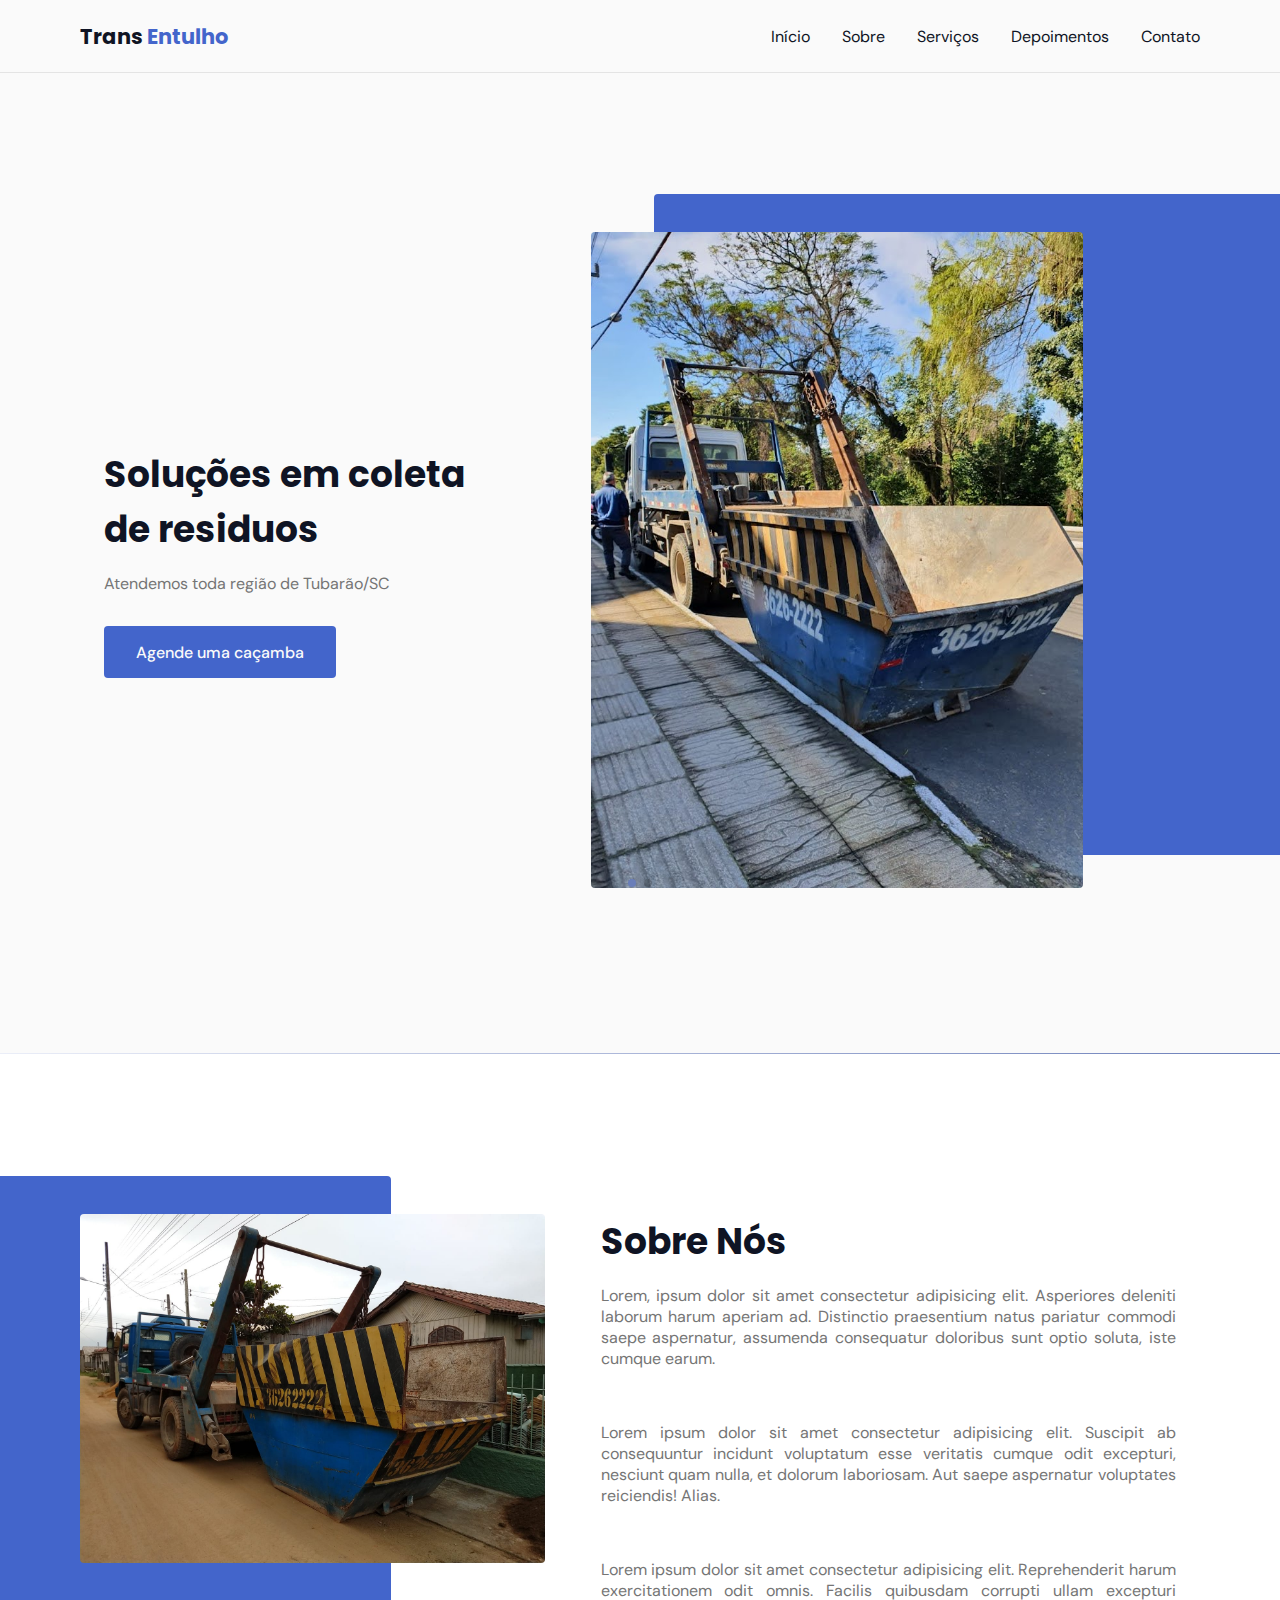
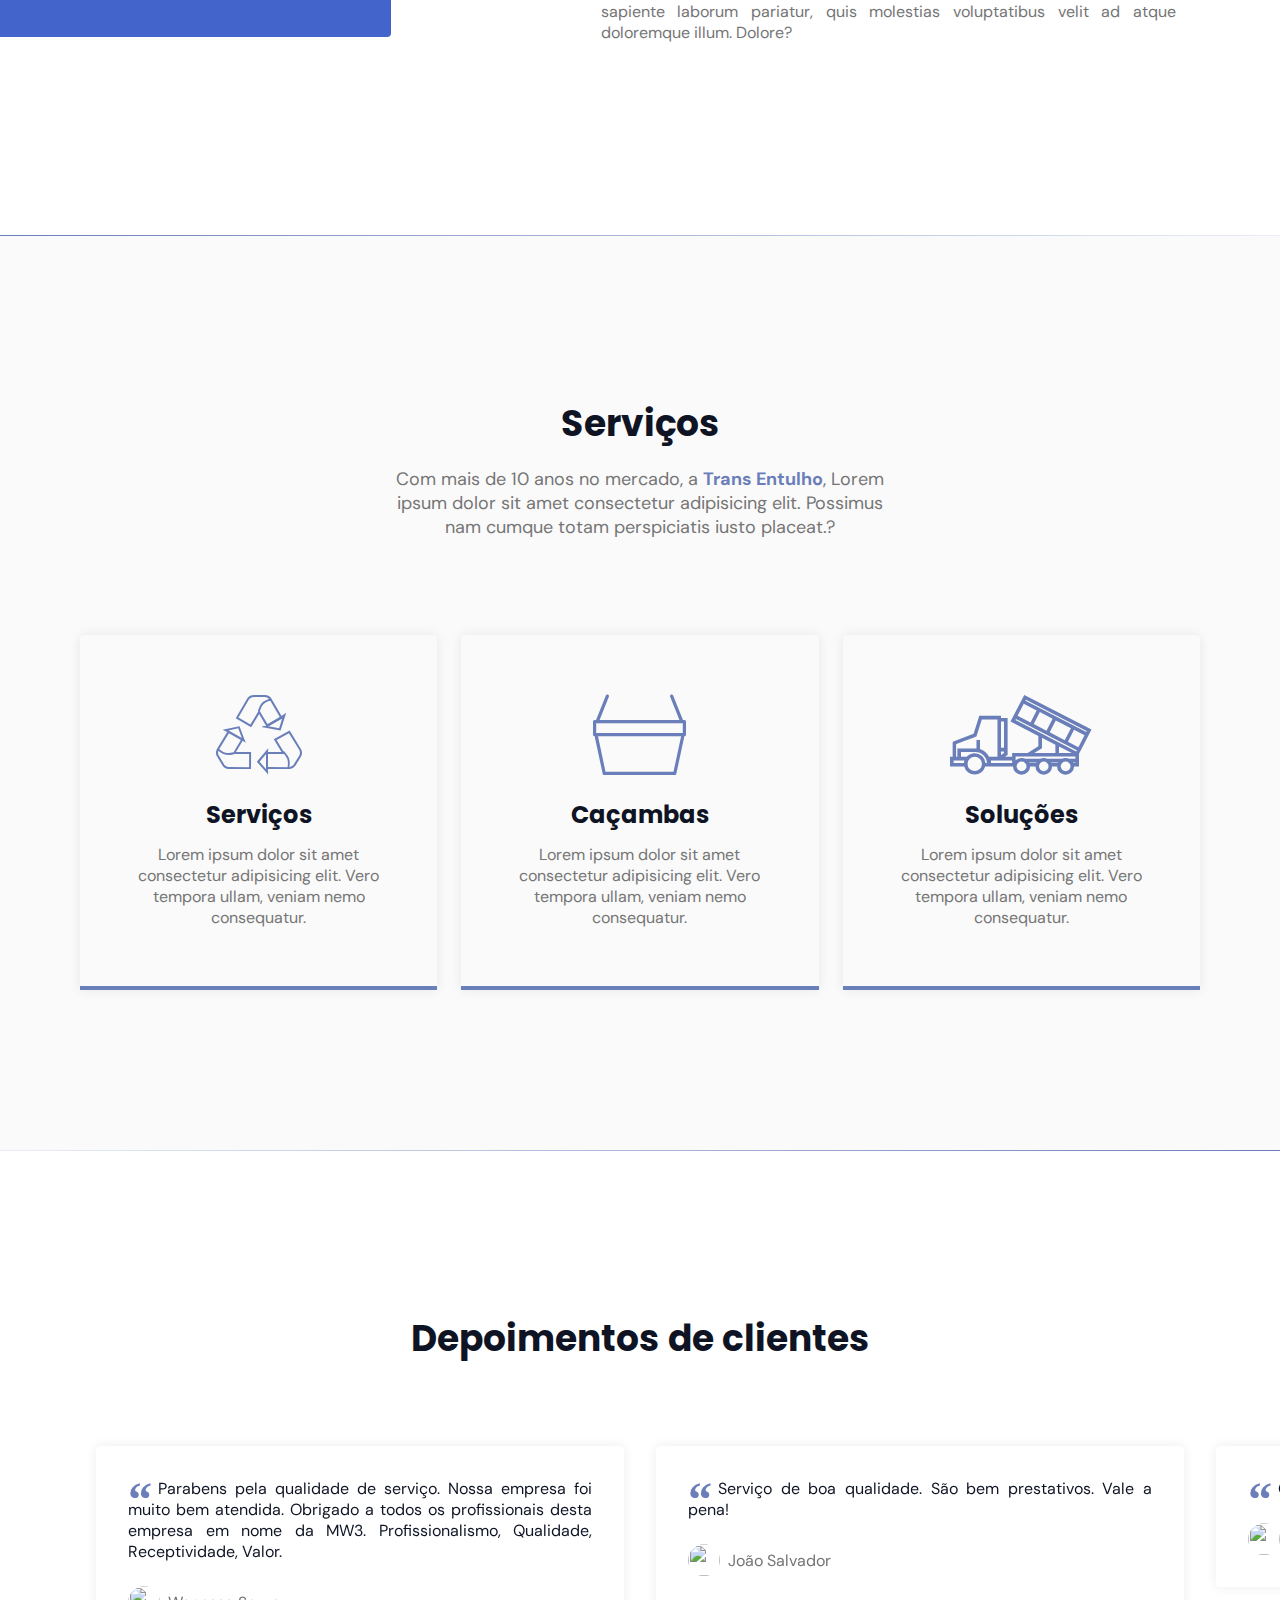
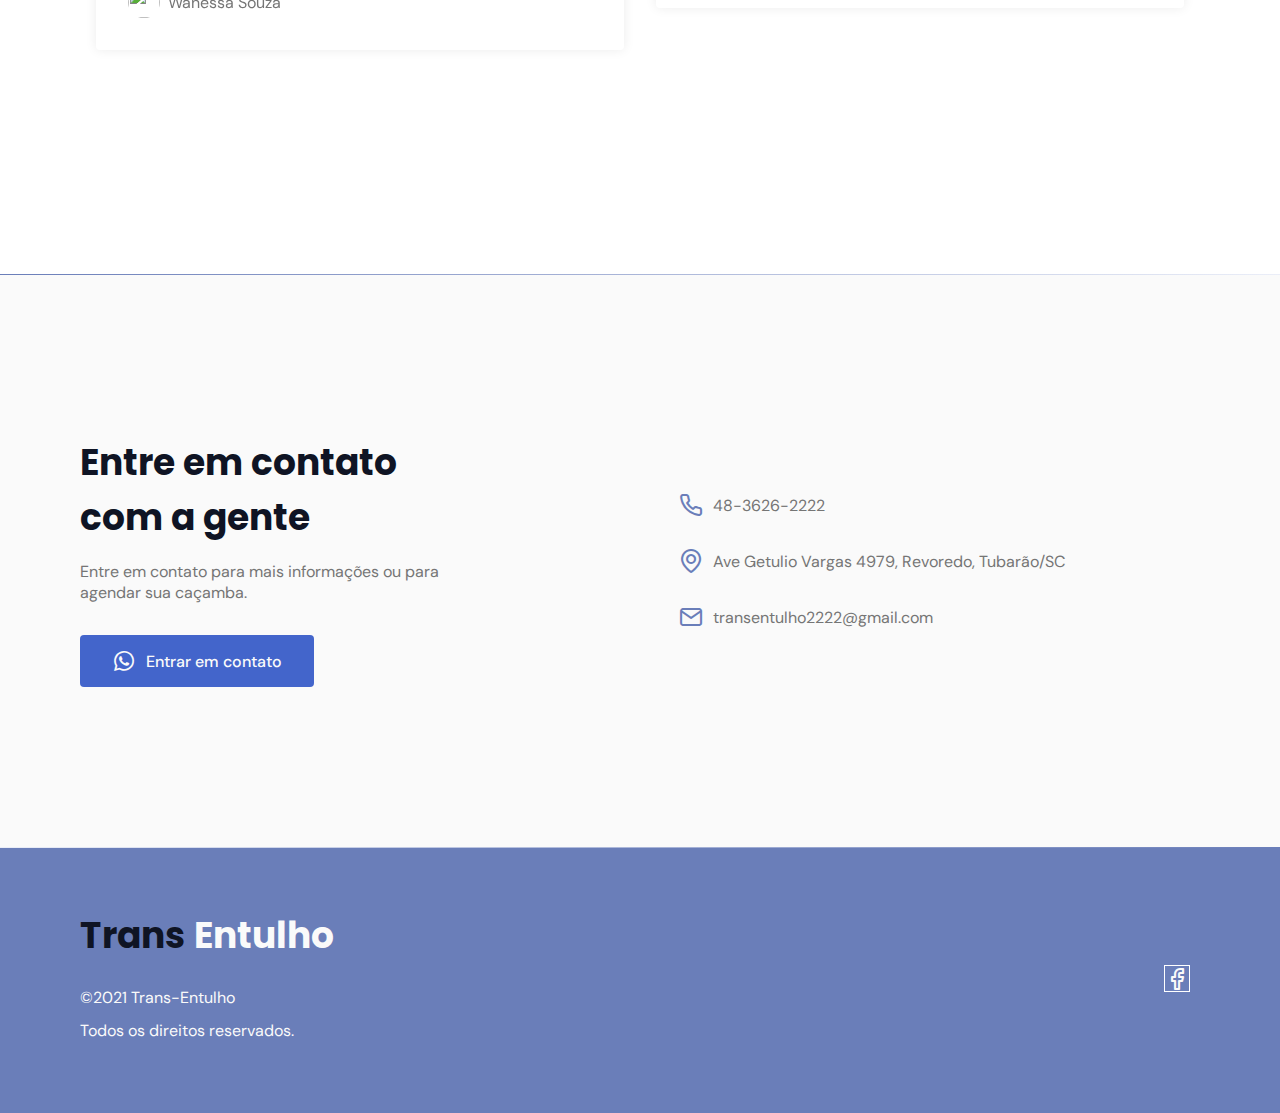
==== commit 562d0ad2: "Add files via upload" ====
--- a/index.html
+++ b/index.html
@@ -110,7 +110,7 @@
         <div class="container grid">
           <header>
             <h2 class="title">Serviços</h2>
-            <p>
+            <p class="subtitle">
               Com mais de 10 anos no mercado, a <strong>Trans Entulho</strong>,
               Lorem ipsum dolor sit amet consectetur adipisicing elit. Possimus
               nam cumque totam perspiciatis iusto placeat.?
--- a/style.css
+++ b/style.css
@@ -29,8 +29,12 @@
   --text-color: hsl(0 0% 46%);
   --text-color-light: hsl(0 0% 98%);
   --body-color: hsl(0 0% 98%);
-
   --header-height: 4.5rem;
+
+  --subtitle-font-size: 1rem;
+  --title-font-size: 1.875rem;
+  --title-font: 'Poppins', sans-serif;
+  --body-font: 'DM Sans', sans-serif;
 }
 
 /* BASE *************************************************/
@@ -39,14 +43,14 @@
 }
 
 body {
-  font: 400 1rem 'DM Sans', sans-serif;
+  font: 400 1rem var(--body-font);
   color: var(--text-color);
   background: var(--body-color);
   -webkit-font-smoothing: antialiased;
 }
 
 .title {
-  font: 700 1.875rem 'Poppins', sans-serif;
+  font: 700 var(--title-font-size) var(--title-font);
   color: var(--title-color);
   -webkit-font-smoothing: antialiased;
 }
@@ -59,7 +63,7 @@
   align-items: center;
   padding: 0 2rem;
   border-radius: 0.25rem;
-  font: 500 1rem 'Dm Sans', sans-serif;
+  font: 500 1rem var(--body-font);
   transition: background 0.3s;
 }
 
@@ -108,7 +112,7 @@
 /* LOGO *************************************************/
 
 .logo {
-  font: 700 1.875rem 'Poppins', sans-serif;
+  font: 700 1.875rem var(--title-font);
   font-size: 1.31rem;
   color: var(--title-color);
 }
@@ -138,7 +142,8 @@
   transition: color 0.2s;
   position: relative;
 }
-nav ul li a:hover {
+nav ul li a:hover,
+nav ul li a.active {
   color: var(--base-color);
 }
 
@@ -153,7 +158,8 @@
   transition: width 0.2s;
 }
 
-nav ul li a:hover::after {
+nav ul li a:hover::after,
+nav ul li a.active::after {
   width: 100%;
 }
 
@@ -228,11 +234,15 @@
 }
 
 .section {
-  padding: 4rem 0;
+  padding: calc(4rem + var(--header-height)) 0;
 }
 
 .section .title {
   margin-bottom: 1rem;
+}
+
+.section .subtitle {
+  font-size: var(--subtitle-font-size);
 }
 
 .section header {
@@ -459,6 +469,10 @@
   background: var(--base-color);
 }
 
+footer.section {
+  padding: 4rem 0;
+}
+
 footer .logo {
   display: inline-block;
   margin-bottom: 1.5rem;
@@ -484,6 +498,7 @@
 footer .social a:hover {
   transform: translateY(-8px);
 }
+
 /******* BACK TO TOP ************/
 
 .back-to-top {
@@ -509,11 +524,144 @@
 }
 
 /******** RESPONSIVO *************/
-/*   
-extra large 1200 >
-large 1023 >
-large 992 >
-medium 767 >   */
+/* extra large 1200 > */
+@media (min-width: 1200px) {
+  main {
+    margin-top: var(--header-height);
+  }
+
+  /***** REUSABLE CLASSES ***********/
+  .container {
+    max-width: 1120px;
+    margin-left: auto;
+    margin-right: auto;
+  }
+
+  .section {
+    padding: 10rem 0;
+  }
+
+  .section header {
+    max-width: 32rem;
+    text-align: center;
+    margin-left: auto;
+    margin-right: auto;
+  }
+
+  .button {
+    height: 3.25rem;
+  }
+  /*********** NAV ************/
+
+  nav .menu {
+    visibility: visible;
+    opacity: 1;
+    top: 0;
+  }
+
+  nav .menu ul {
+    display: flex;
+    gap: 2rem;
+  }
+
+  nav .menu ul li a.title {
+    font: 400 1rem var(--body-font);
+  }
+
+  nav .menu ul li a.title.active {
+    font-weight: bold;
+  }
+
+  nav .icon-menu {
+    display: none;
+  }
+
+  /****** HOME *****/
+  #home .container {
+    grid-auto-flow: column;
+    width: fit-content;
+    justify-content: space-between;
+    margin: 0 auto;
+    align-items: center;
+  }
+
+  #home .image {
+    order: 1;
+  }
+
+  #home .image img {
+    width: 75%;
+    right: -2.93rem;
+  }
+
+  #home .text {
+    order: 0;
+    max-width: 24rem;
+    text-align: left;
+  }
+
+  /************ABOUT **************/
+
+  #about .container {
+    grid-auto-flow: column;
+    margin: 0 auto;
+  }
+
+  /**********SERVICES************/
+
+  .cards {
+    grid-template-columns: 1fr 1fr 1fr; /*pega todo o espaco e dividi em frações iguais*/
+  }
+
+  .card {
+    padding-left: 3rem;
+    padding-right: 3rem;
+  }
+  /********** TESTIMONIALS ******/
+
+  #testimonials .container {
+    margin-left: auto;
+    margin-right: auto;
+  }
+
+  /********** CONTACT **************/
+
+  #contact .container {
+    grid-auto-flow: column;
+    align-items: center;
+  }
+  #contact .text {
+    max-width: 25rem;
+  }
+
+  #contact .social {
+  }
+
+  /***********FOOTER**************/
+
+  footer .container {
+    grid-auto-flow: column;
+    align-items: center;
+    justify-content: space-between;
+  }
+
+  footer.section {
+    padding: 3.75rem 0;
+  }
+
+  footer .logo {
+    font-size: 2.25rem;
+  }
+}
+/* large 1023 > */
+
+/*large 992 >*/
 
 @media (min-width: 992px) {
-}
+  :root {
+    --title-font-size: 2.25rem;
+    --subtitle-font-size: 1.125rem;
+  }
+}
+
+/* medium 767 >   */
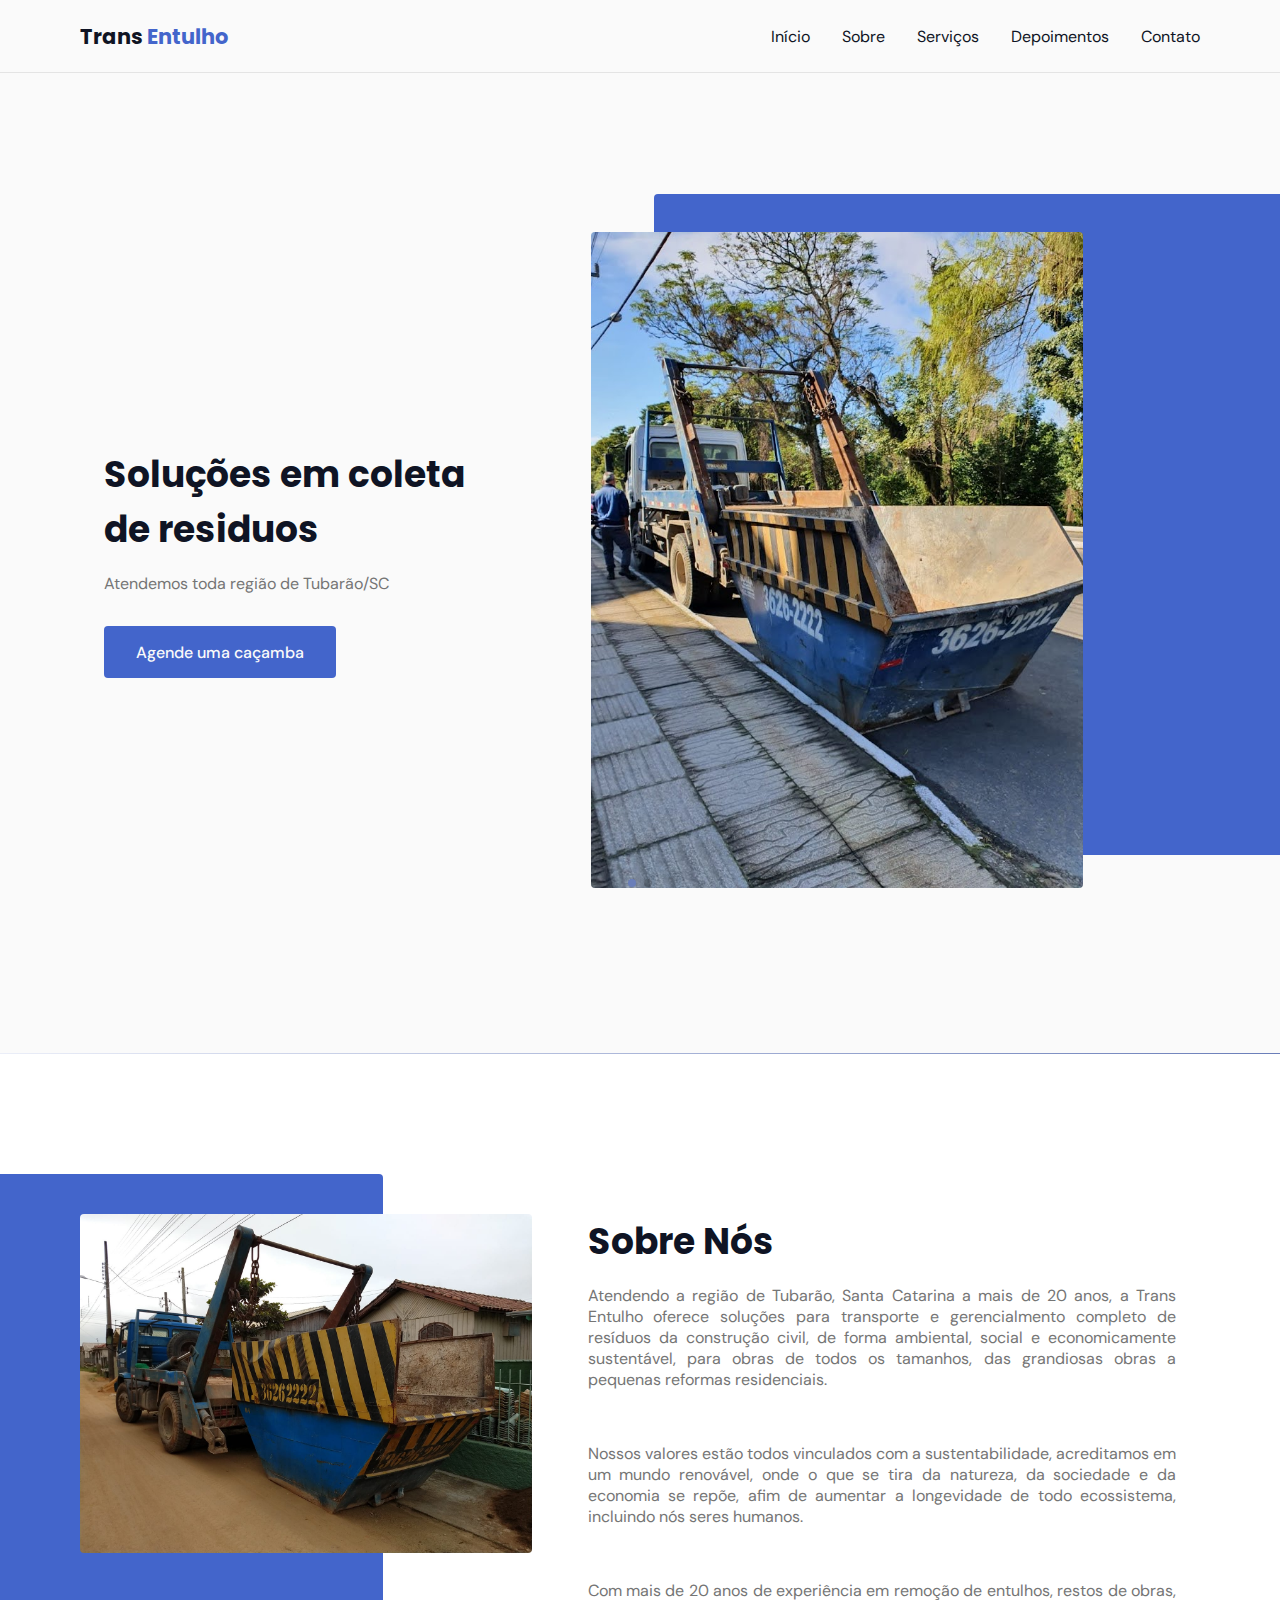
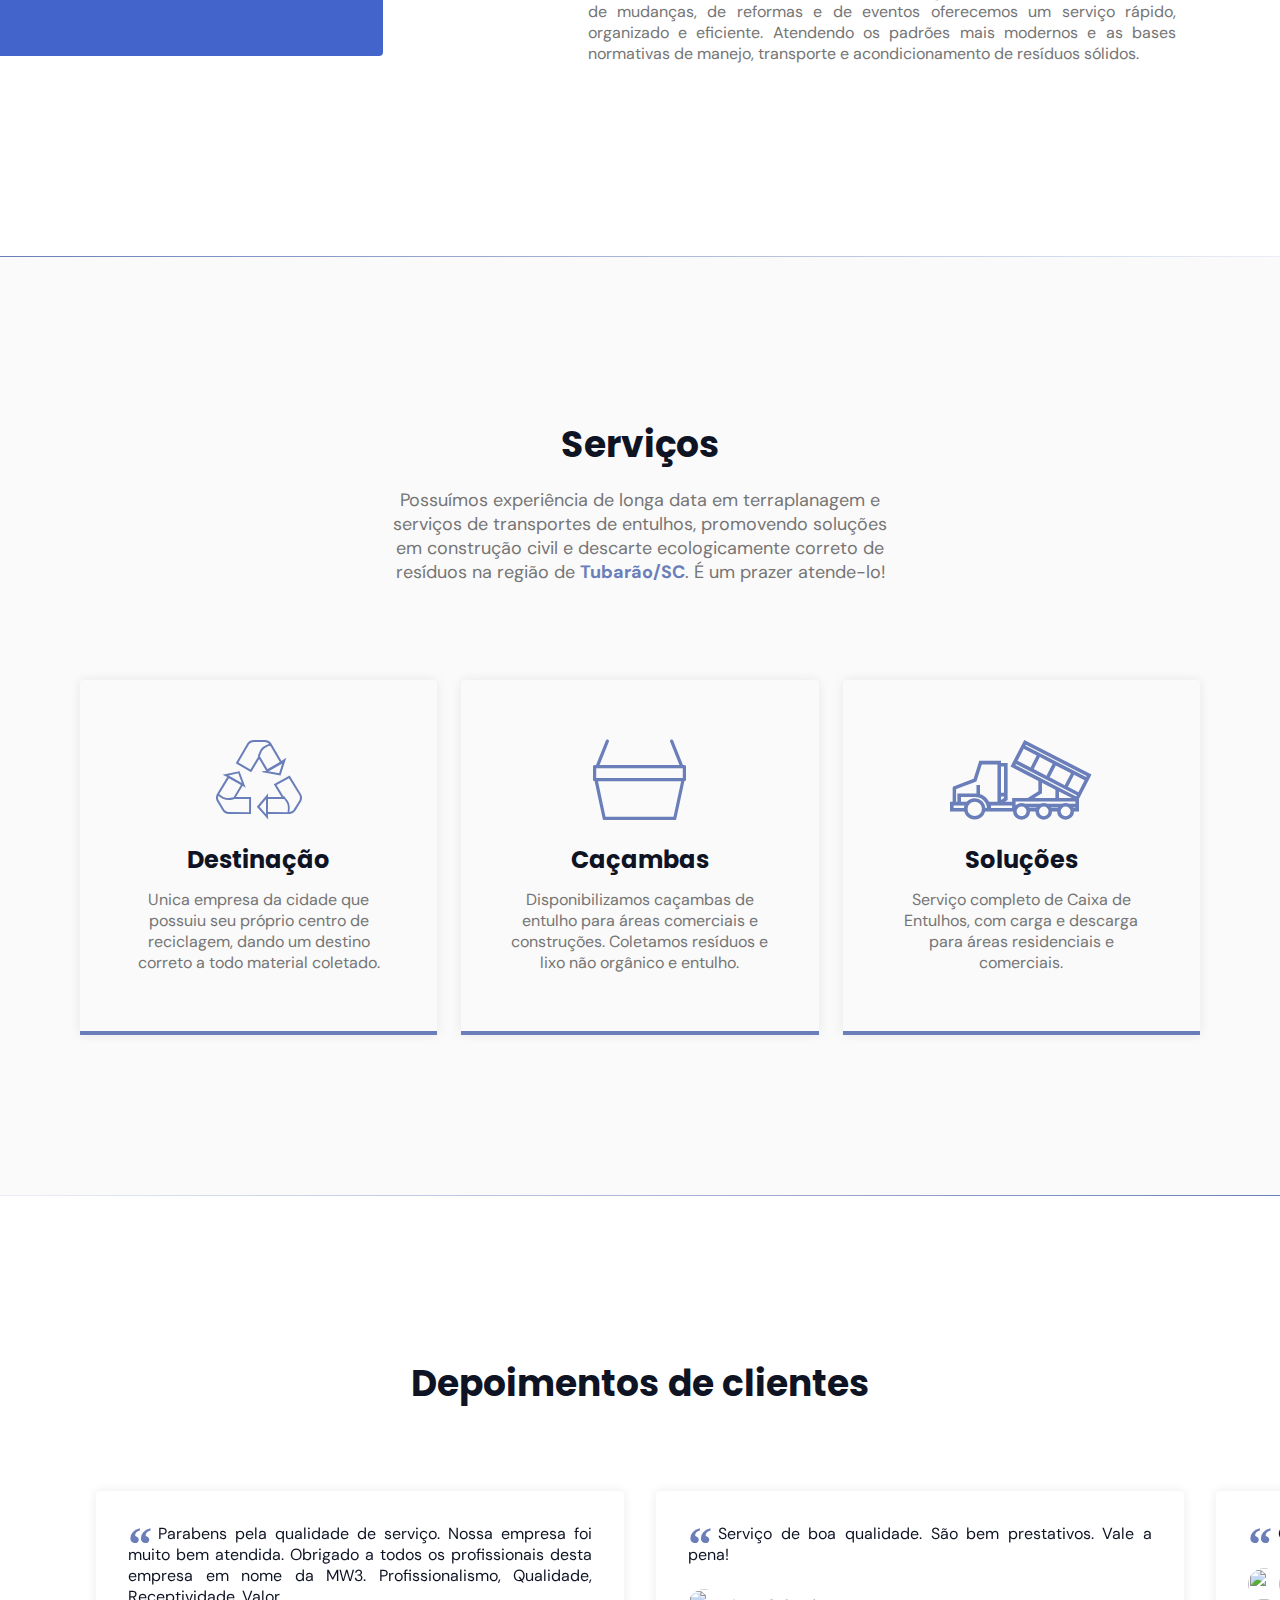
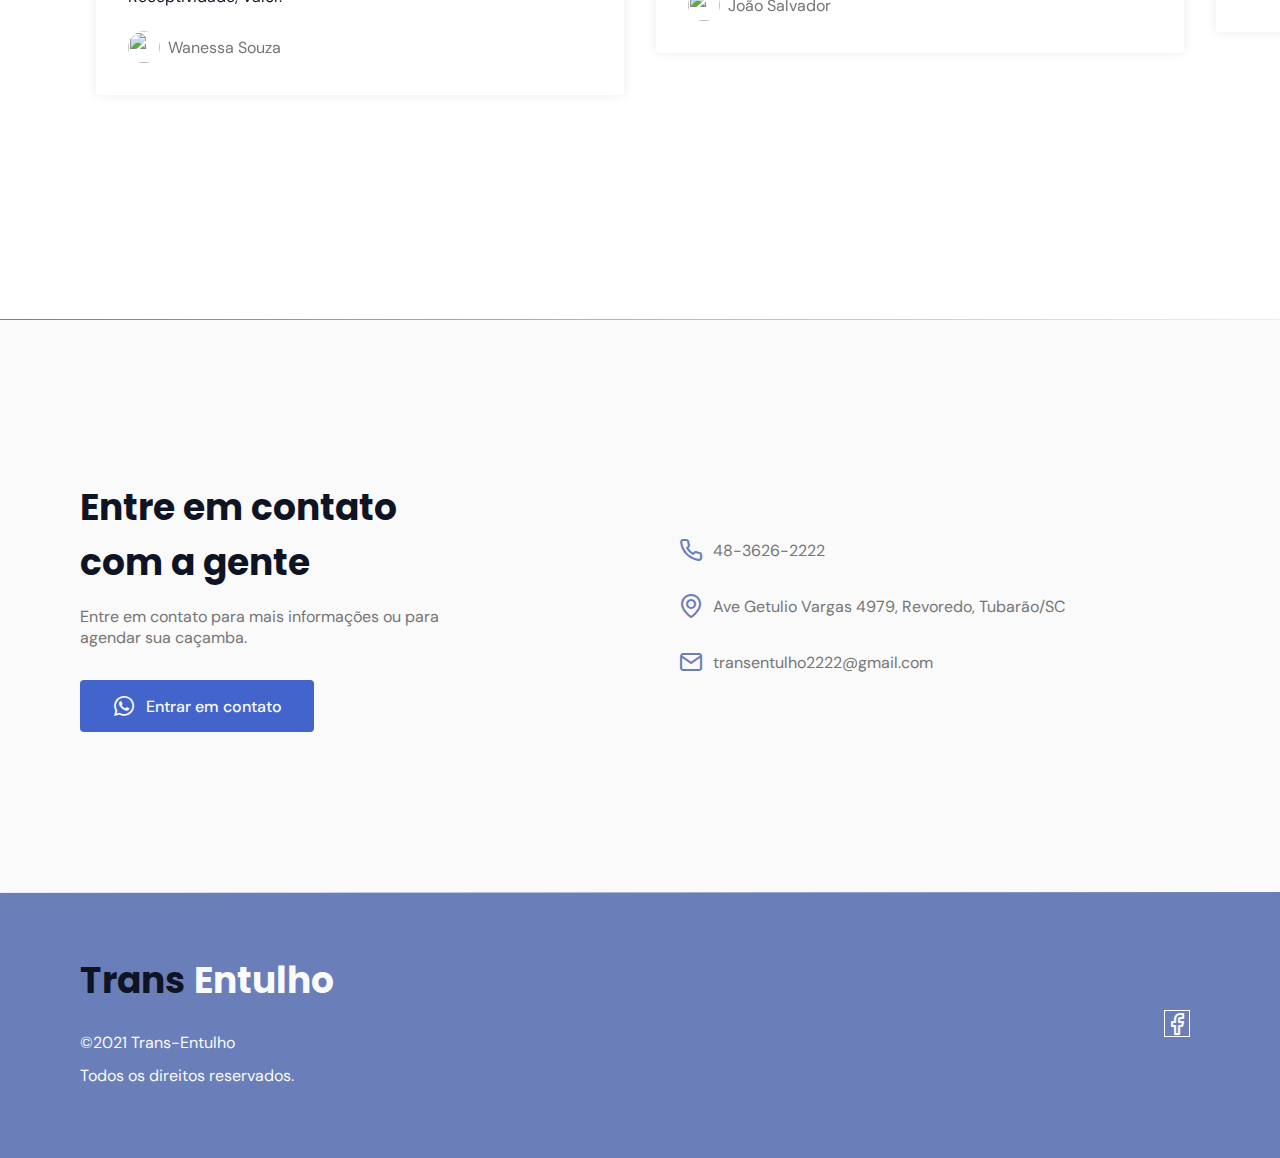
==== commit 25c677a3: "Add files via upload" ====
--- a/index.html
+++ b/index.html
@@ -79,24 +79,26 @@
           <div class="text">
             <h2 class="title">Sobre Nós</h2>
             <p>
-              Lorem, ipsum dolor sit amet consectetur adipisicing elit.
-              Asperiores deleniti laborum harum aperiam ad. Distinctio
-              praesentium natus pariatur commodi saepe aspernatur, assumenda
-              consequatur doloribus sunt optio soluta, iste cumque earum.
+              Atendendo a região de Tubarão, Santa Catarina a mais de 20 anos, a
+              Trans Entulho oferece soluções para transporte e gerencialmento
+              completo de resíduos da construção civil, de forma ambiental,
+              social e economicamente sustentável, para obras de todos os
+              tamanhos, das grandiosas obras a pequenas reformas residenciais.
             </p>
             <br />
             <p>
-              Lorem ipsum dolor sit amet consectetur adipisicing elit. Suscipit
-              ab consequuntur incidunt voluptatum esse veritatis cumque odit
-              excepturi, nesciunt quam nulla, et dolorum laboriosam. Aut saepe
-              aspernatur voluptates reiciendis! Alias.
+              Nossos valores estão todos vinculados com a sustentabilidade,
+              acreditamos em um mundo renovável, onde o que se tira da natureza,
+              da sociedade e da economia se repõe, afim de aumentar a
+              longevidade de todo ecossistema, incluindo nós seres humanos.
             </p>
             <br />
             <p>
-              Lorem ipsum dolor sit amet consectetur adipisicing elit.
-              Reprehenderit harum exercitationem odit omnis. Facilis quibusdam
-              corrupti ullam excepturi sapiente laborum pariatur, quis molestias
-              voluptatibus velit ad atque doloremque illum. Dolore?
+              Com mais de 20 anos de experiência em remoção de entulhos, restos
+              de obras, de mudanças, de reformas e de eventos oferecemos um
+              serviço rápido, organizado e eficiente. Atendendo os padrões mais
+              modernos e as bases normativas de manejo, transporte e
+              acondicionamento de resíduos sólidos.
             </p>
           </div>
         </div>
@@ -111,34 +113,35 @@
           <header>
             <h2 class="title">Serviços</h2>
             <p class="subtitle">
-              Com mais de 10 anos no mercado, a <strong>Trans Entulho</strong>,
-              Lorem ipsum dolor sit amet consectetur adipisicing elit. Possimus
-              nam cumque totam perspiciatis iusto placeat.?
+              Possuímos experiência de longa data em terraplanagem e serviços de
+              transportes de entulhos, promovendo soluções em construção civil e
+              descarte ecologicamente correto de resíduos na região de
+              <strong>Tubarão/SC</strong>. É um prazer atende-lo!
             </p>
           </header>
           <div class="cards grid">
             <div class="card">
               <i class="icon-recycle"></i>
-              <h3 class="title">Serviços</h3>
+              <h3 class="title">Destinação</h3>
               <p>
-                Lorem ipsum dolor sit amet consectetur adipisicing elit. Vero
-                tempora ullam, veniam nemo consequatur.
+                Unica empresa da cidade que possuiu seu próprio centro de
+                reciclagem, dando um destino correto a todo material coletado.
               </p>
             </div>
             <div class="card">
               <i class="icon-Bucket"></i>
               <h3 class="title">Caçambas</h3>
               <p>
-                Lorem ipsum dolor sit amet consectetur adipisicing elit. Vero
-                tempora ullam, veniam nemo consequatur.
+                Disponibilizamos caçambas de entulho para áreas comerciais e
+                construções. Coletamos resíduos e lixo não orgânico e entulho.
               </p>
             </div>
             <div class="card">
               <i class="icon-Dump_x5F_truck_1"></i>
               <h3 class="title">Soluções</h3>
               <p>
-                Lorem ipsum dolor sit amet consectetur adipisicing elit. Vero
-                tempora ullam, veniam nemo consequatur.
+                Serviço completo de Caixa de Entulhos, com carga e descarga para
+                áreas residenciais e comerciais.
               </p>
             </div>
           </div>
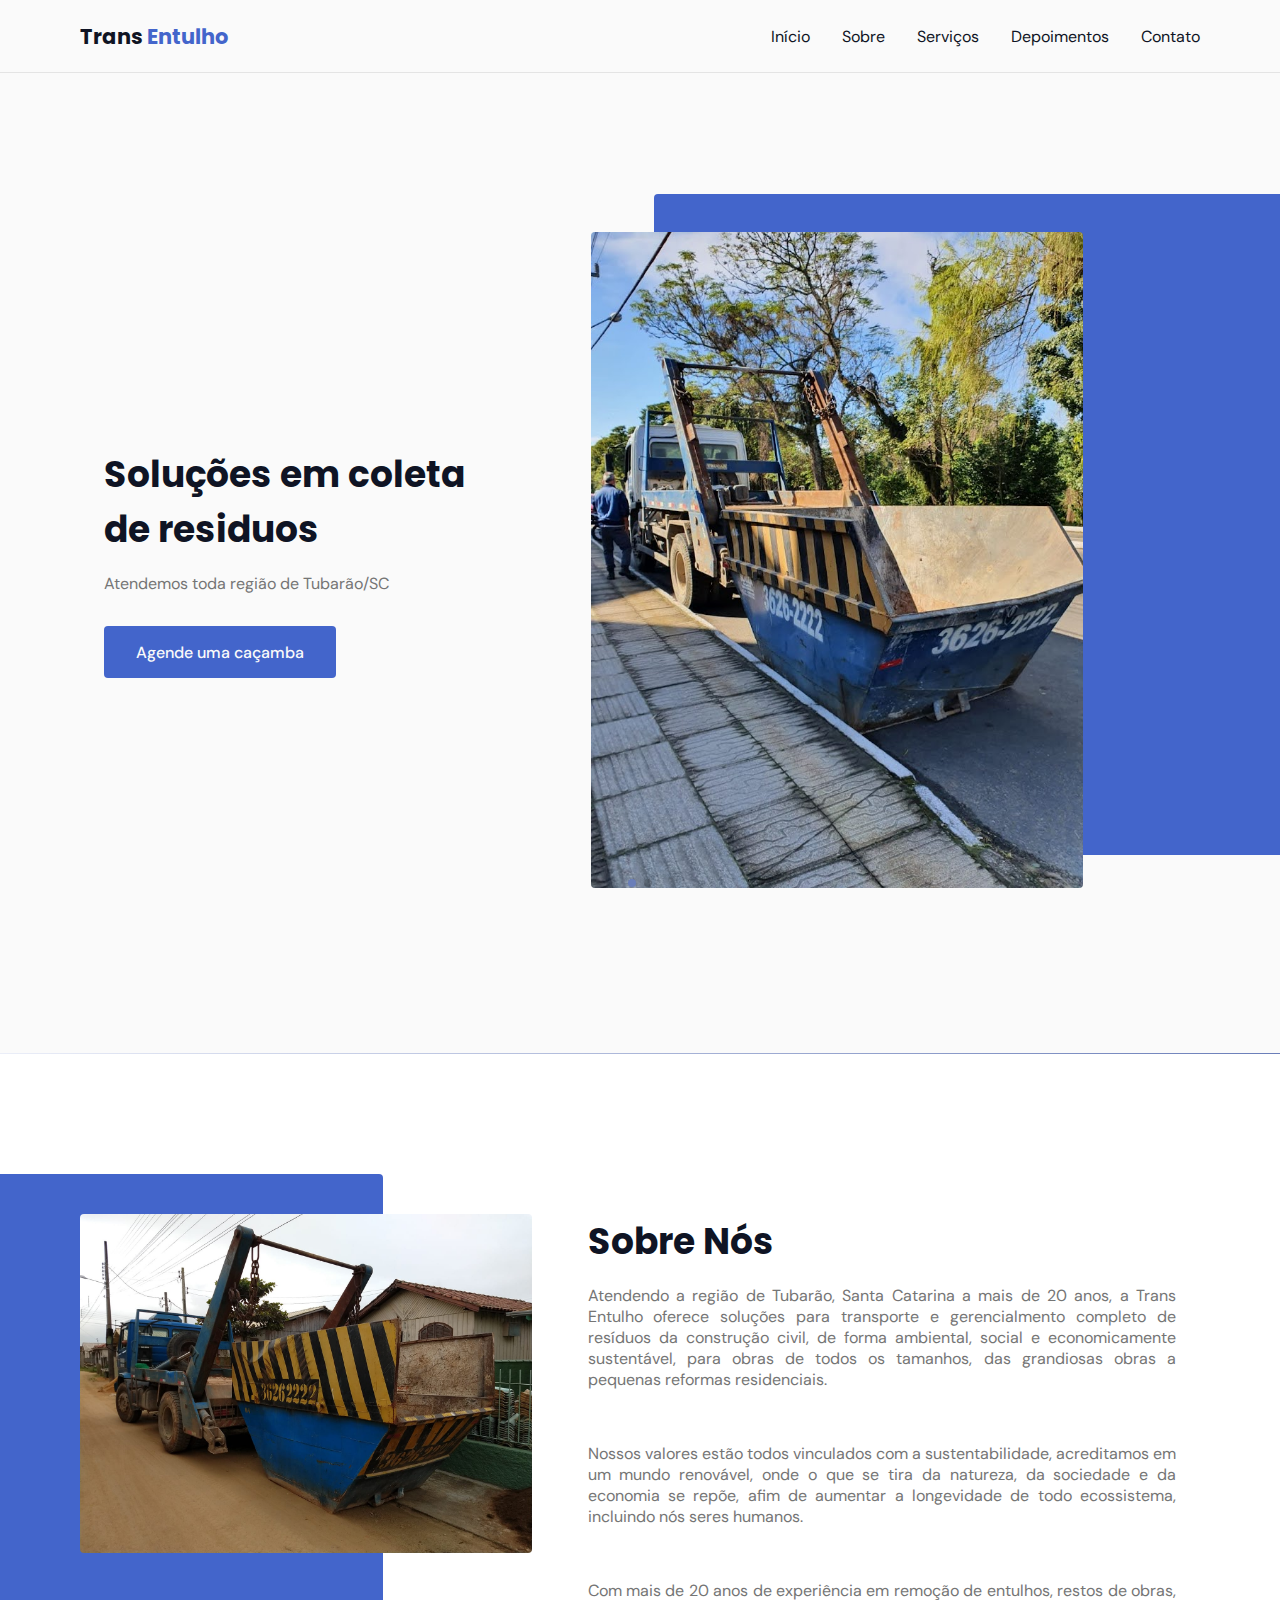
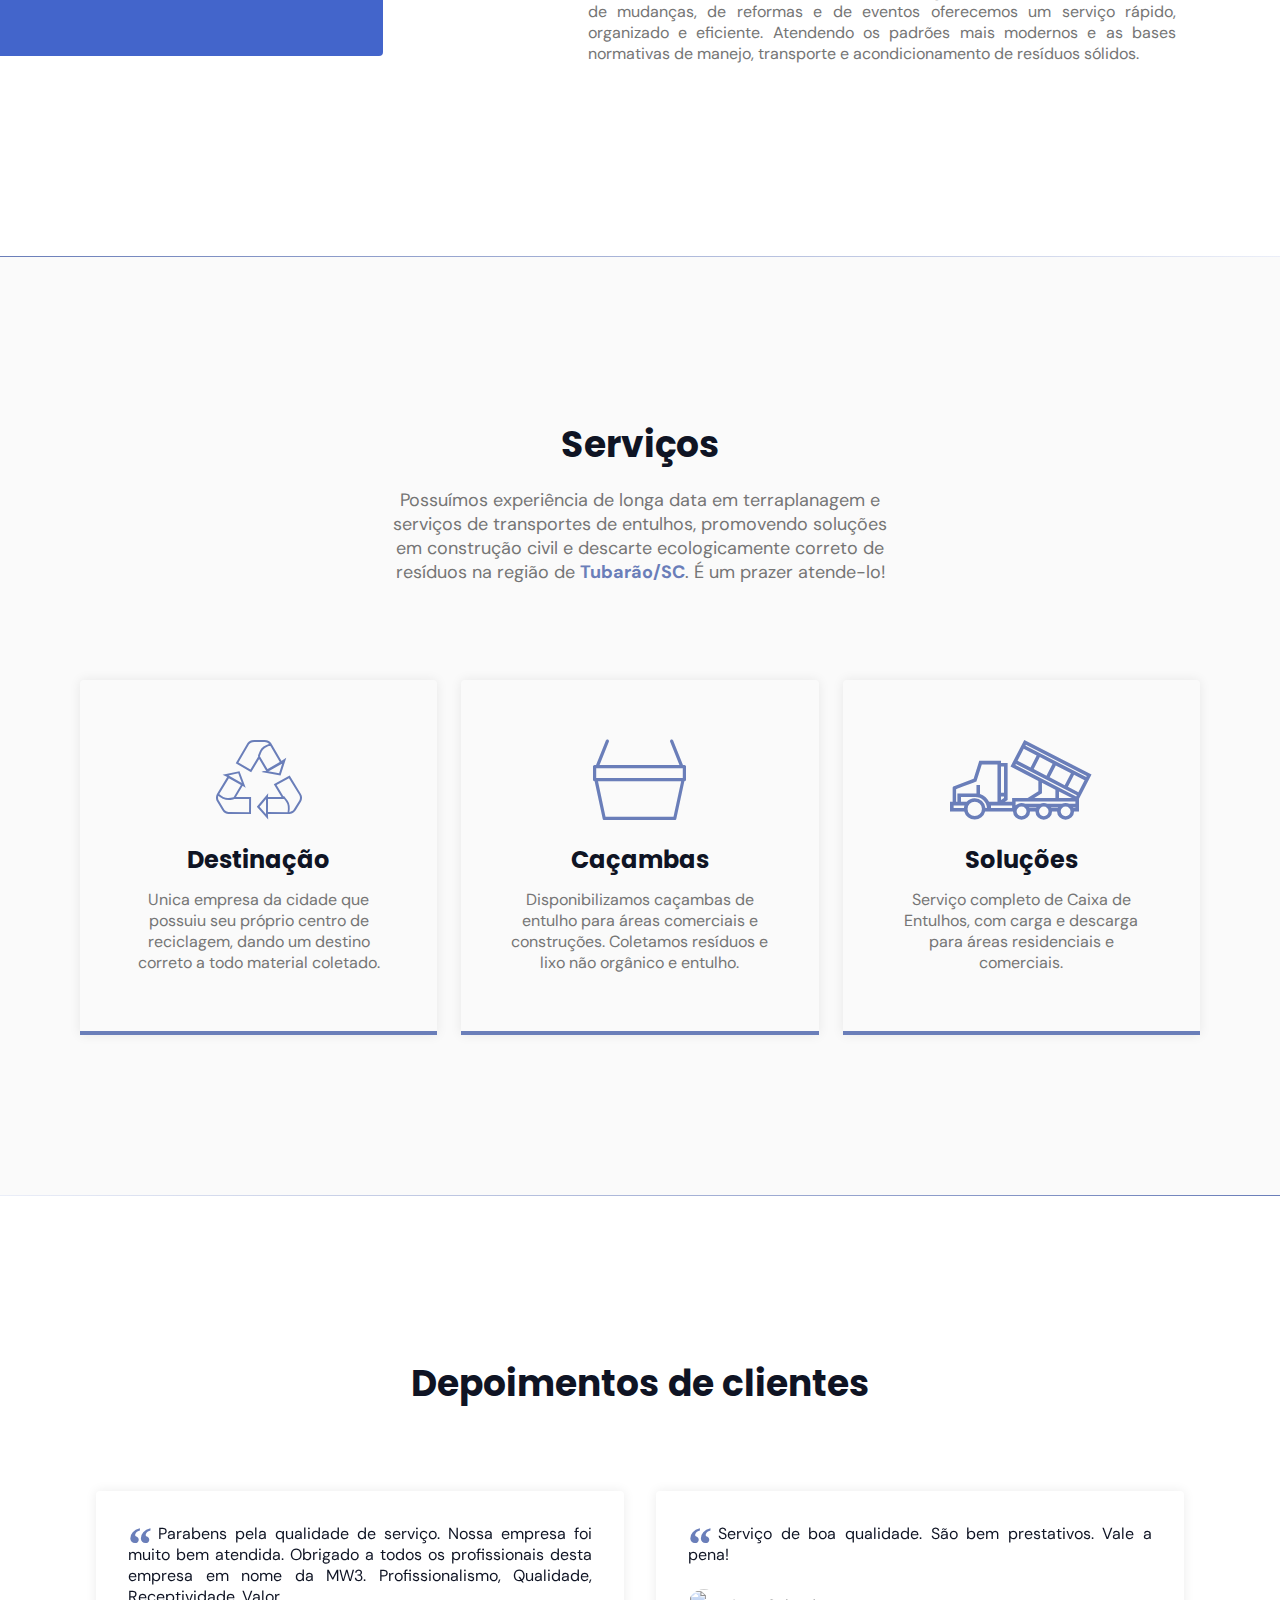
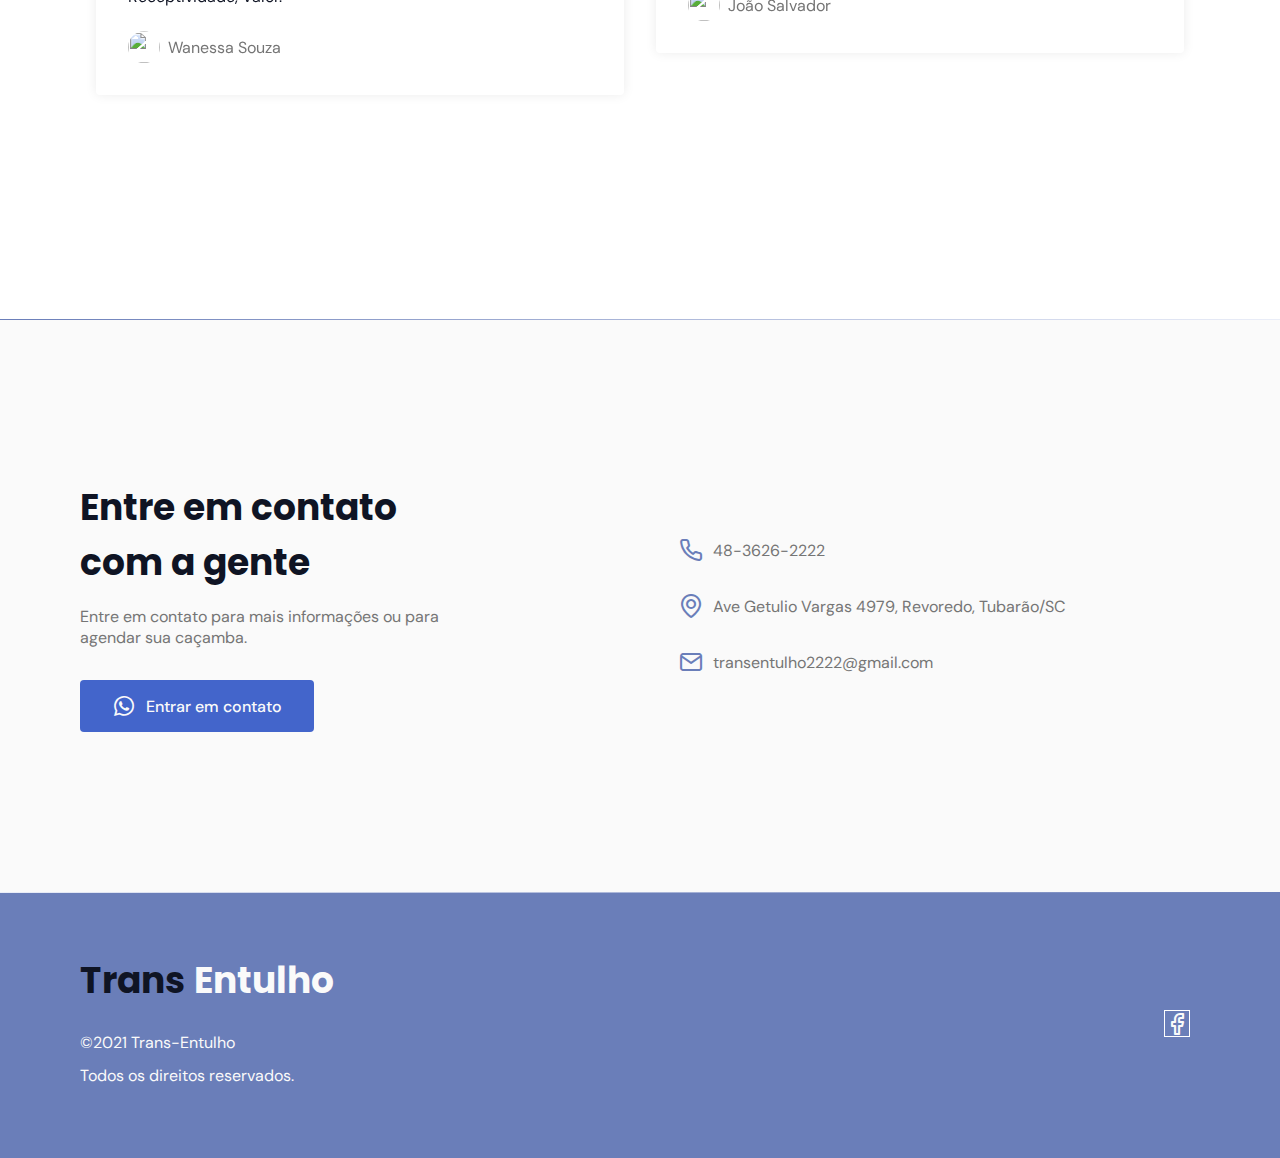
==== commit 464d2ce8: "Add files via upload" ====
--- a/index.html
+++ b/index.html
@@ -22,6 +22,9 @@
       href="https://fonts.googleapis.com/css2?family=DM+Sans:wght@400;500;700&family=Poppins:wght@400;500;700&display=swap"
       rel="stylesheet"
     />
+
+    <!-- Scroll Reveal -->
+    <script src="https://unpkg.com/scrollreveal"></script>
   </head>
   <body>
     <header id="header">
@@ -275,8 +278,7 @@
     <a href="#home" class="back-to-top"><i class="icon-arrow-up"></i></a>
     <!-- SWIPER JS SCRIPT-->
     <script src="https://unpkg.com/swiper/swiper-bundle.min.js"></script>
-    <!-- Scroll Reveal -->
-    <script src="https://unpkg.com/scrollreveal"></script>
+
     <script src="main.js"></script>
   </body>
 </html>
--- a/style.css
+++ b/style.css
@@ -384,6 +384,7 @@
 #testimonials .container {
   margin: left 0;
   margin: right 0;
+  overflow: hidden;
 }
 
 #testimonials header {
@@ -622,6 +623,7 @@
   #testimonials .container {
     margin-left: auto;
     margin-right: auto;
+    overflow: hidden;
   }
 
   /********** CONTACT **************/
@@ -665,3 +667,9 @@
 }
 
 /* medium 767 >   */
+@media (min-width: 767px) {
+  :root {
+    --title-font-size: 2.25rem;
+    --subtitle-font-size: 1.125rem;
+  }
+}
